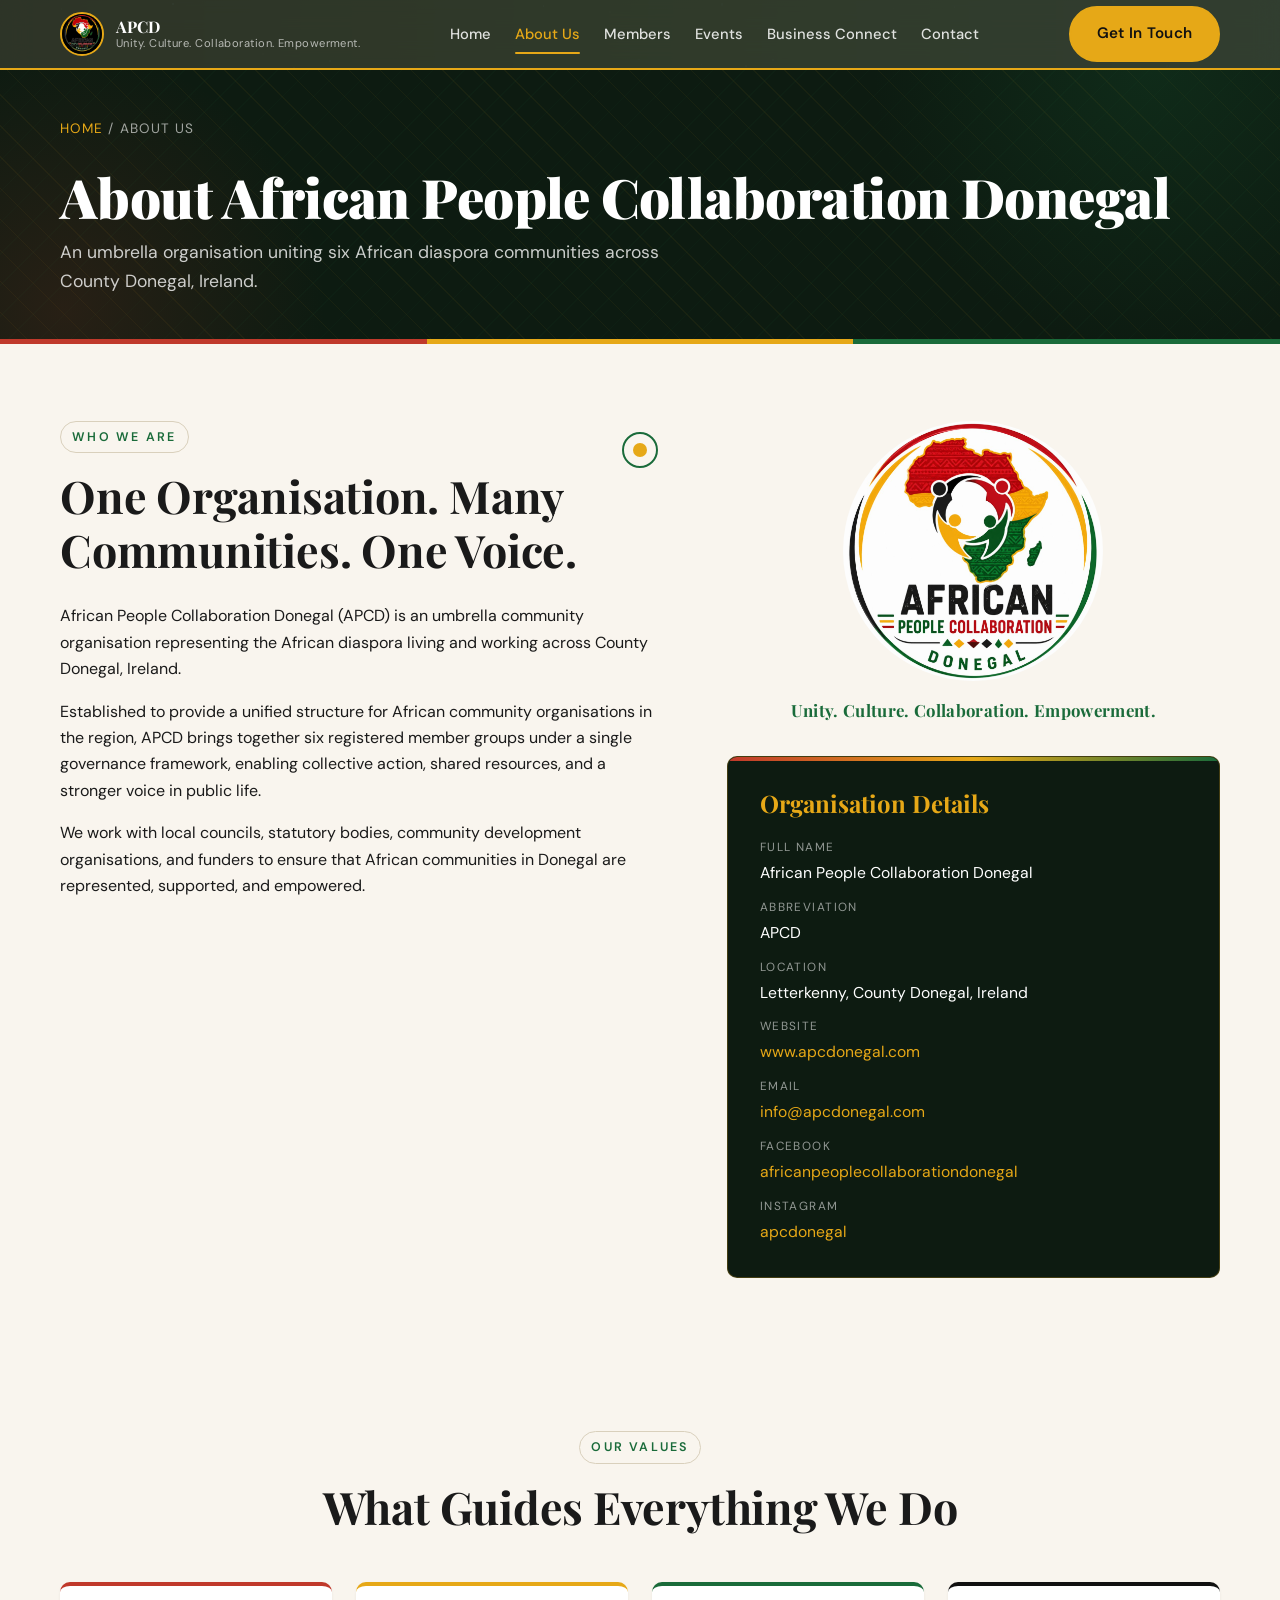
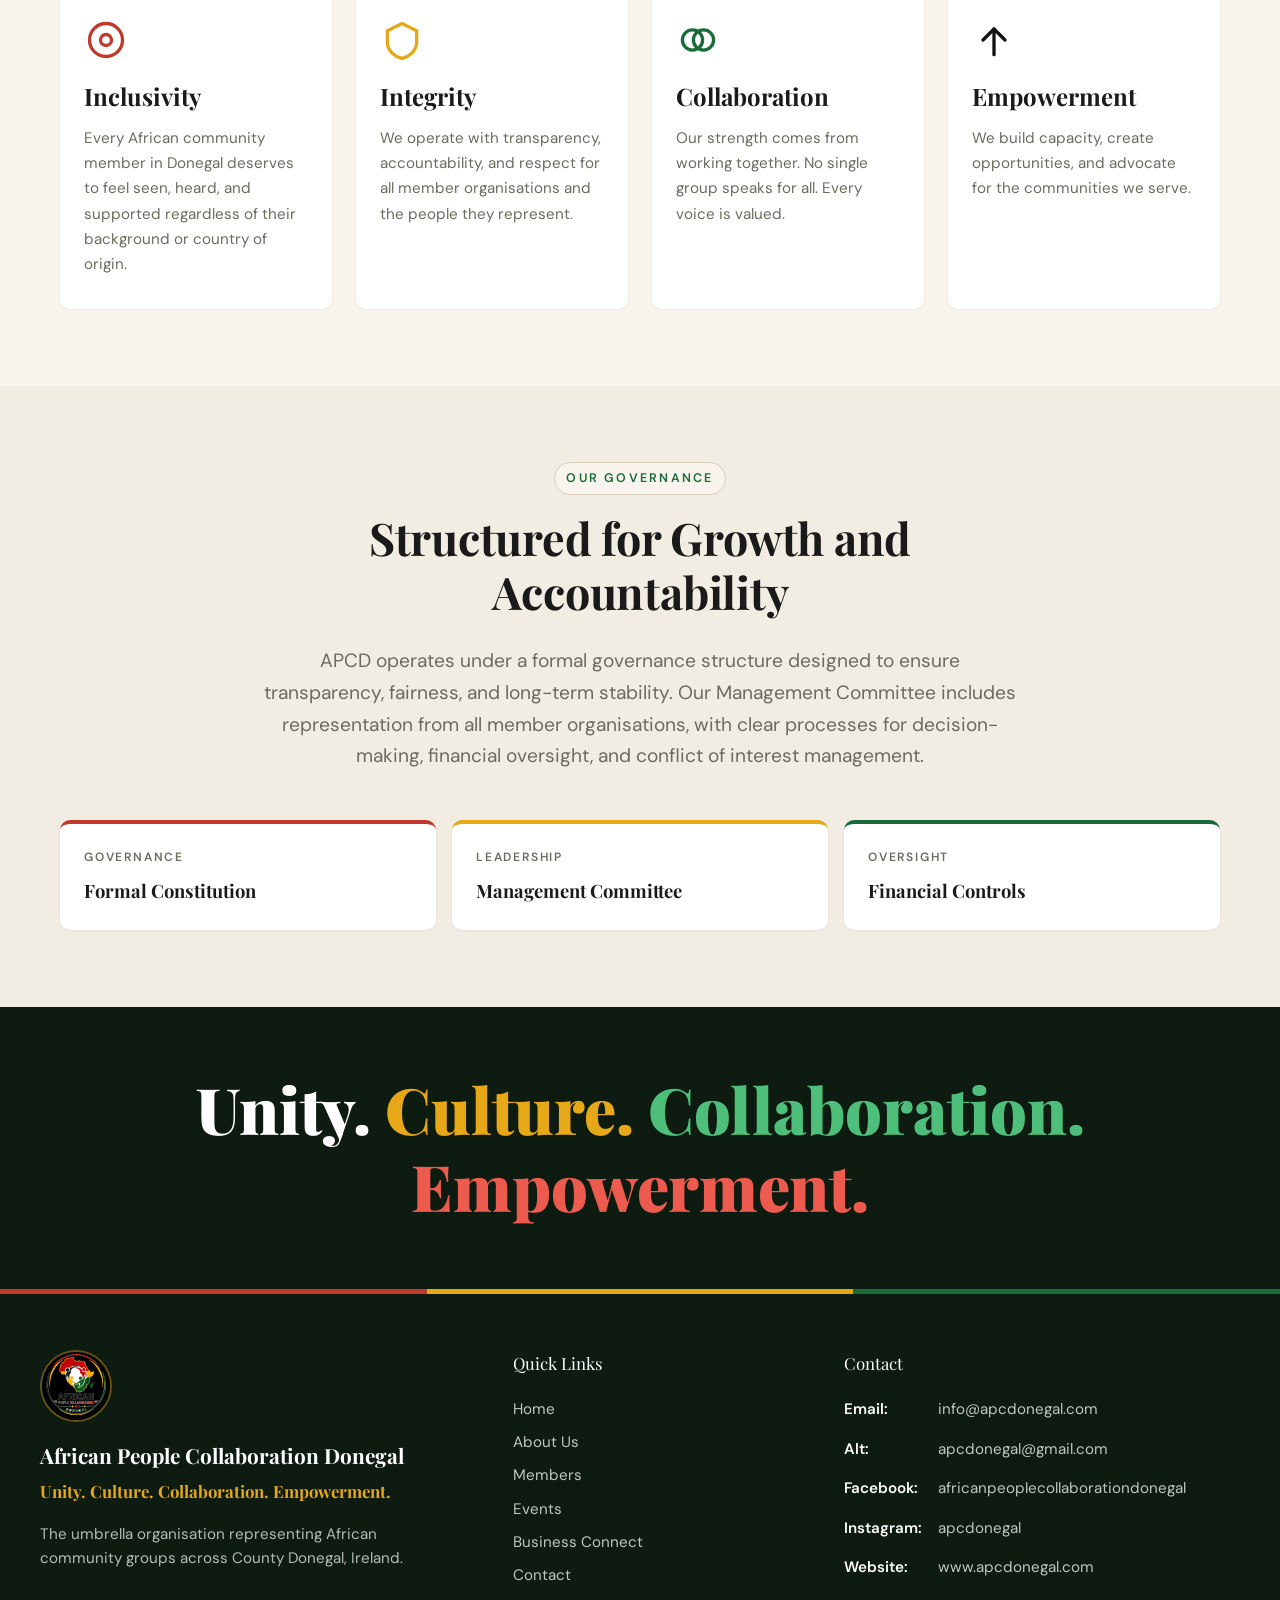
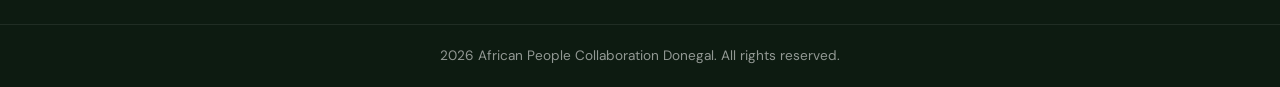
==== about.html @ 884a7226 "Initial build: full APCD website with hero, scrolling countries, sun sky feature" ====
<!DOCTYPE html>
<html lang="en">
<head>
  <meta charset="UTF-8">
  <meta name="viewport" content="width=device-width, initial-scale=1.0">
  <meta name="description" content="About African People Collaboration Donegal (APCD), an umbrella community organisation representing African diaspora groups across County Donegal, Ireland.">
  <meta name="theme-color" content="#0D1B11">

  <title>About Us | APCD, African People Collaboration Donegal</title>

  <link rel="preconnect" href="https://fonts.googleapis.com">
  <link rel="preconnect" href="https://fonts.gstatic.com" crossorigin>
  <link href="https://fonts.googleapis.com/css2?family=Playfair+Display:wght@700;900&family=DM+Sans:wght@300;400;500;600&display=swap" rel="stylesheet">

  <link rel="stylesheet" href="css/styles.css">

  <link rel="icon" type="image/png" href="assets/APCD/logo-light.png">
</head>
<body>

  <!-- Ambient sky strip (sits behind the fixed nav) -->
  <div id="sky-strip" aria-hidden="true" role="presentation">
    <svg id="sun-element" width="28" height="28" viewBox="0 0 28 28"
         xmlns="http://www.w3.org/2000/svg"
         style="position:absolute; transform:translate(-50%,-50%); pointer-events:none; z-index:2; display:none;">
      <circle cx="14" cy="14" r="9"  fill="#FDB813" opacity="0.85"/>
      <circle cx="14" cy="14" r="13" fill="#FDB813" opacity="0.18"/>
    </svg>
  </div>

  <a class="skip-link" href="#main">Skip to main content</a>

  <header>
    <nav class="nav" aria-label="Primary">
      <div class="container nav__inner">
        <a class="nav__brand" href="index.html" aria-label="APCD home">
          <span class="nav__logo" aria-hidden="true">
            <img src="assets/APCD/logo-dark.png" alt="" onerror="this.style.display='none'; this.parentNode.textContent='A';">
          </span>
          <span class="nav__brand-text">
            <span class="nav__brand-name">APCD</span>
            <span class="nav__brand-tag">Unity. Culture. Collaboration. Empowerment.</span>
          </span>
        </a>

        <ul class="nav__links" role="list">
          <li><a href="index.html"     data-nav-link>Home</a></li>
          <li><a href="about.html"     data-nav-link>About Us</a></li>
          <li><a href="members.html"   data-nav-link>Members</a></li>
          <li><a href="events.html"    data-nav-link>Events</a></li>
          <li><a href="business.html"  data-nav-link>Business Connect</a></li>
          <li><a href="contact.html"   data-nav-link>Contact</a></li>
        </ul>

        <a class="btn btn--primary nav__cta" href="contact.html">Get In Touch</a>

        <button class="nav__toggle" type="button" data-nav-toggle aria-label="Open navigation menu" aria-expanded="false" aria-controls="mobile-drawer">
          <span></span><span></span><span></span>
        </button>
      </div>
    </nav>

    <div id="mobile-drawer" class="mobile-drawer" data-mobile-drawer aria-label="Mobile navigation">
      <a href="index.html"    data-nav-link>Home</a>
      <a href="about.html"    data-nav-link>About Us</a>
      <a href="members.html"  data-nav-link>Members</a>
      <a href="events.html"   data-nav-link>Events</a>
      <a href="business.html" data-nav-link>Business Connect</a>
      <a href="contact.html"  data-nav-link>Contact</a>
      <a class="btn btn--primary" href="contact.html">Get In Touch</a>
    </div>
  </header>

  <main id="main">

    <!-- ================= BANNER ================= -->
    <section class="banner">
      <div class="container banner__inner">
        <p class="breadcrumb"><a href="index.html">Home</a> / About Us</p>
        <h1>About African People Collaboration Donegal</h1>
        <p class="banner__sub">An umbrella organisation uniting six African diaspora communities across County Donegal, Ireland.</p>
      </div>
      <div class="pan-stripe" style="position:absolute; left:0; right:0; bottom:0;" aria-hidden="true"></div>
    </section>

    <!-- ================= WHO WE ARE ================= -->
    <section class="section section--off">
      <div class="container two-col">
        <div>
          <span class="section-tag fade-in">Who We Are</span>
          <h2 class="fade-in">One Organisation. Many Communities. One Voice.</h2>
          <p class="fade-in">
            African People Collaboration Donegal (APCD) is an umbrella community
            organisation representing the African diaspora living and working
            across County Donegal, Ireland.
          </p>
          <p class="fade-in">
            Established to provide a unified structure for African community
            organisations in the region, APCD brings together six registered
            member groups under a single governance framework, enabling collective
            action, shared resources, and a stronger voice in public life.
          </p>
          <p class="fade-in">
            We work with local councils, statutory bodies, community development
            organisations, and funders to ensure that African communities in
            Donegal are represented, supported, and empowered.
          </p>
        </div>

        <aside aria-label="APCD organisation details">
          <div class="logo-display fade-in">
            <img src="assets/APCD/logo-light.png" alt="African People Collaboration Donegal logo">
            <div class="logo-display__caption">Unity. Culture. Collaboration. Empowerment.</div>
          </div>

          <div class="info-box fade-in">
            <h3>Organisation Details</h3>
            <dl>
              <div>
                <dt>Full Name</dt>
                <dd>African People Collaboration Donegal</dd>
              </div>
              <div>
                <dt>Abbreviation</dt>
                <dd>APCD</dd>
              </div>
              <div>
                <dt>Location</dt>
                <dd>Letterkenny, County Donegal, Ireland</dd>
              </div>
              <div>
                <dt>Website</dt>
                <dd><a href="https://www.apcdonegal.com">www.apcdonegal.com</a></dd>
              </div>
              <div>
                <dt>Email</dt>
                <dd><a href="mailto:info@apcdonegal.com">info@apcdonegal.com</a></dd>
              </div>
              <div>
                <dt>Facebook</dt>
                <dd><a href="https://facebook.com/africanpeoplecollaborationdonegal" target="_blank" rel="noopener">africanpeoplecollaborationdonegal</a></dd>
              </div>
              <div>
                <dt>Instagram</dt>
                <dd><a href="https://instagram.com/apcdonegal" target="_blank" rel="noopener">apcdonegal</a></dd>
              </div>
            </dl>
          </div>
        </aside>
      </div>
    </section>

    <!-- ================= OUR VALUES ================= -->
    <section class="section section--off">
      <div class="container">
        <div class="section-head">
          <span class="section-tag fade-in">Our Values</span>
          <h2 class="fade-in">What Guides Everything We Do</h2>
        </div>

        <div class="grid grid-4">
          <article class="pillar pillar--red fade-in">
            <span class="pillar__icon" aria-hidden="true">
              <svg viewBox="0 0 24 24" fill="none" stroke="currentColor" stroke-width="1.8" stroke-linecap="round" stroke-linejoin="round">
                <circle cx="12" cy="12" r="9"/>
                <circle cx="12" cy="12" r="3"/>
              </svg>
            </span>
            <h3>Inclusivity</h3>
            <p>Every African community member in Donegal deserves to feel seen, heard, and supported regardless of their background or country of origin.</p>
          </article>

          <article class="pillar pillar--gold fade-in">
            <span class="pillar__icon" aria-hidden="true">
              <svg viewBox="0 0 24 24" fill="none" stroke="currentColor" stroke-width="1.8" stroke-linecap="round" stroke-linejoin="round">
                <path d="M12 3 L20 7 V13 C20 18 16 21 12 22 C8 21 4 18 4 13 V7 Z"/>
              </svg>
            </span>
            <h3>Integrity</h3>
            <p>We operate with transparency, accountability, and respect for all member organisations and the people they represent.</p>
          </article>

          <article class="pillar pillar--green fade-in">
            <span class="pillar__icon" aria-hidden="true">
              <svg viewBox="0 0 24 24" fill="none" stroke="currentColor" stroke-width="1.8" stroke-linecap="round" stroke-linejoin="round">
                <circle cx="9" cy="12" r="5.5"/>
                <circle cx="15" cy="12" r="5.5"/>
              </svg>
            </span>
            <h3>Collaboration</h3>
            <p>Our strength comes from working together. No single group speaks for all. Every voice is valued.</p>
          </article>

          <article class="pillar pillar--black fade-in">
            <span class="pillar__icon" aria-hidden="true">
              <svg viewBox="0 0 24 24" fill="none" stroke="currentColor" stroke-width="1.8" stroke-linecap="round" stroke-linejoin="round">
                <line x1="12" y1="20" x2="12" y2="6"/>
                <polyline points="6,12 12,6 18,12"/>
              </svg>
            </span>
            <h3>Empowerment</h3>
            <p>We build capacity, create opportunities, and advocate for the communities we serve.</p>
          </article>
        </div>
      </div>
    </section>

    <!-- ================= GOVERNANCE ================= -->
    <section class="section section--light">
      <div class="container">
        <div class="section-head">
          <span class="section-tag fade-in">Our Governance</span>
          <h2 class="fade-in">Structured for Growth and Accountability</h2>
          <p class="lead fade-in">
            APCD operates under a formal governance structure designed to ensure
            transparency, fairness, and long-term stability. Our Management
            Committee includes representation from all member organisations, with
            clear processes for decision-making, financial oversight, and conflict
            of interest management.
          </p>
        </div>

        <div class="gov-highlights">
          <div class="gov-highlight fade-in">
            <span class="gov-highlight__label">Governance</span>
            <span class="gov-highlight__title">Formal Constitution</span>
          </div>
          <div class="gov-highlight fade-in">
            <span class="gov-highlight__label">Leadership</span>
            <span class="gov-highlight__title">Management Committee</span>
          </div>
          <div class="gov-highlight fade-in">
            <span class="gov-highlight__label">Oversight</span>
            <span class="gov-highlight__title">Financial Controls</span>
          </div>
        </div>
      </div>
    </section>

    <!-- ================= TAGLINE CLOSER ================= -->
    <section class="section section--dark tagline-closer">
      <div class="container">
        <p class="tagline-closer__text">
          <span class="white">Unity.</span>
          <span class="gold">Culture.</span>
          <span class="green">Collaboration.</span>
          <span class="red">Empowerment.</span>
        </p>
      </div>
    </section>

  </main>

  <footer class="footer">
    <div class="pan-stripe" aria-hidden="true"></div>
    <div class="container footer__inner">
      <div>
        <span class="footer__logo" aria-hidden="true">
          <img src="assets/APCD/logo-dark.png" alt="">
        </span>
        <div class="footer__brand-name">African People Collaboration Donegal</div>
        <div class="footer__tag">Unity. Culture. Collaboration. Empowerment.</div>
        <p class="footer__about">
          The umbrella organisation representing African community groups across
          County Donegal, Ireland.
        </p>
      </div>

      <div>
        <div class="footer__heading">Quick Links</div>
        <ul class="footer__links">
          <li><a href="index.html">Home</a></li>
          <li><a href="about.html">About Us</a></li>
          <li><a href="members.html">Members</a></li>
          <li><a href="events.html">Events</a></li>
          <li><a href="business.html">Business Connect</a></li>
          <li><a href="contact.html">Contact</a></li>
        </ul>
      </div>

      <div>
        <div class="footer__heading">Contact</div>
        <ul class="footer__contact">
          <li><strong>Email:</strong> <a href="mailto:info@apcdonegal.com">info@apcdonegal.com</a></li>
          <li><strong>Alt:</strong> <a href="mailto:apcdonegal@gmail.com">apcdonegal@gmail.com</a></li>
          <li><strong>Facebook:</strong> <a href="https://facebook.com/africanpeoplecollaborationdonegal" target="_blank" rel="noopener">africanpeoplecollaborationdonegal</a></li>
          <li><strong>Instagram:</strong> <a href="https://instagram.com/apcdonegal" target="_blank" rel="noopener">apcdonegal</a></li>
          <li><strong>Website:</strong> <a href="https://www.apcdonegal.com">www.apcdonegal.com</a></li>
        </ul>
      </div>
    </div>

    <div class="footer__bottom">
      <span data-year>2025</span> African People Collaboration Donegal. All rights reserved.
    </div>
  </footer>

  <script src="js/main.js"></script>
  <script src="js/sky.js"></script>
</body>
</html>
---- css/styles.css ----
/* =========================================================
   APCD, African People Collaboration Donegal
   Stylesheet (Version 2)
   ========================================================= */

/* ---------- 1. CSS Custom Properties ---------- */
:root {
  --red:        #C0392B;
  --gold:       #E6A817;
  --green:      #1A6B3A;
  --black:      #111111;
  --off-white:  #F9F5EE;
  --light-bg:   #F2EDE3;
  --dark-bg:    #0D1B11;
  --text:       #1A1A1A;
  --muted:      #6B6B5E;
  --border:     #D9D0BC;

  --font-display: 'Playfair Display', Georgia, 'Times New Roman', serif;
  --font-body:    'DM Sans', system-ui, -apple-system, 'Segoe UI', Roboto, sans-serif;

  --nav-height: 70px;

  --max-width: 1200px;
  --radius-sm: 4px;
  --radius-md: 10px;
  --radius-lg: 14px;

  --shadow-sm: 0 1px 3px rgba(17, 17, 17, 0.06);
  --shadow-md: 0 4px 14px rgba(17, 17, 17, 0.08);

  --transition: 0.2s ease;
}

/* ---------- 2. Reset and base ---------- */
*,
*::before,
*::after {
  box-sizing: border-box;
}

html {
  scroll-behavior: smooth;
  -webkit-text-size-adjust: 100%;
}

body {
  margin: 0;
  font-family: var(--font-body);
  font-weight: 400;
  font-size: 16px;
  line-height: 1.65;
  color: var(--text);
  background-color: var(--off-white);
  overflow-x: hidden;
}

img,
svg {
  max-width: 100%;
  height: auto;
  display: block;
}

a {
  color: inherit;
  text-decoration: none;
  transition: color var(--transition);
}

button {
  font-family: inherit;
  cursor: pointer;
  border: none;
  background: none;
  color: inherit;
}

ul, ol {
  padding: 0;
  margin: 0;
  list-style: none;
}

input,
textarea,
select,
button {
  font-family: inherit;
  font-size: 1rem;
}

/* ---------- 3. Typography ---------- */
h1, h2, h3, h4, h5, h6 {
  font-family: var(--font-display);
  font-weight: 700;
  color: var(--text);
  line-height: 1.2;
  margin: 0 0 0.6em;
}

h1 {
  font-size: clamp(2.2rem, 5vw + 1rem, 4.4rem);
  font-weight: 900;
  letter-spacing: -0.01em;
}

h2 {
  font-size: clamp(1.8rem, 3vw + 1rem, 2.8rem);
  letter-spacing: -0.005em;
}

h3 {
  font-size: clamp(1.2rem, 1vw + 1rem, 1.5rem);
}

h4 {
  font-size: 1.1rem;
}

p {
  margin: 0 0 1em;
}

.lead {
  font-size: clamp(1.05rem, 0.5vw + 1rem, 1.2rem);
  color: var(--muted);
  line-height: 1.65;
}

.section-tag {
  display: inline-block;
  font-family: var(--font-body);
  font-size: 0.78rem;
  font-weight: 600;
  letter-spacing: 0.18em;
  text-transform: uppercase;
  color: var(--green);
  padding: 0.4em 0.9em;
  border: 1px solid var(--border);
  border-radius: 999px;
  background-color: var(--off-white);
  margin-bottom: 1rem;
}

.section-tag.on-dark {
  color: var(--gold);
  border-color: rgba(230, 168, 23, 0.35);
  background-color: rgba(230, 168, 23, 0.08);
}

/* ---------- 4. Layout Utilities ---------- */
.container {
  width: 100%;
  max-width: var(--max-width);
  margin: 0 auto;
  padding: 0 1.25rem;
}

.section {
  padding: clamp(3rem, 6vw, 6rem) 0;
}

.section--light  { background-color: var(--light-bg); }
.section--off    { background-color: var(--off-white); }
.section--dark   { background-color: var(--dark-bg); color: #fff; }
.section--gold   { background-color: var(--gold); color: var(--black); }
.section--green  { background-color: var(--green); color: #fff; }

.section--dark h1,
.section--dark h2,
.section--dark h3,
.section--dark h4,
.section--dark p { color: #fff; }

.section--gold h1,
.section--gold h2,
.section--gold h3,
.section--gold h4,
.section--gold p { color: var(--black); }

.section-head {
  text-align: center;
  max-width: 760px;
  margin: 0 auto 3rem;
}

.text-center { text-align: center; }

.grid {
  display: grid;
  gap: 1.5rem;
}

.grid-2 { grid-template-columns: 1fr; }
.grid-3 { grid-template-columns: 1fr; }
.grid-4 { grid-template-columns: 1fr; }

@media (min-width: 640px) {
  .grid-2 { grid-template-columns: repeat(2, 1fr); }
  .grid-3 { grid-template-columns: repeat(2, 1fr); }
  .grid-4 { grid-template-columns: repeat(2, 1fr); }
}
@media (min-width: 1024px) {
  .grid-3 { grid-template-columns: repeat(3, 1fr); }
  .grid-4 { grid-template-columns: repeat(4, 1fr); }
}

.two-col {
  display: grid;
  gap: 2.5rem;
  grid-template-columns: 1fr;
  align-items: start;
}
@media (min-width: 900px) {
  .two-col { grid-template-columns: 1.1fr 0.9fr; gap: 4rem; }
}

.pan-stripe {
  height: 5px;
  width: 100%;
  background: linear-gradient(
    to right,
    var(--red) 0% 33.33%,
    var(--gold) 33.33% 66.66%,
    var(--green) 66.66% 100%
  );
}

/* ---------- 5. Buttons ---------- */
.btn {
  display: inline-flex;
  align-items: center;
  justify-content: center;
  gap: 0.5rem;
  font-family: var(--font-body);
  font-weight: 600;
  font-size: 0.95rem;
  letter-spacing: 0.02em;
  padding: 0.85rem 1.6rem;
  border-radius: 999px;
  cursor: pointer;
  border: 2px solid transparent;
  transition: background-color var(--transition), color var(--transition),
              border-color var(--transition), transform var(--transition);
  text-align: center;
  white-space: nowrap;
}

.btn:hover,
.btn:focus-visible {
  transform: translateY(-1px);
}

.btn:focus-visible {
  outline: 2px solid var(--gold);
  outline-offset: 3px;
}

.btn--primary {
  background-color: var(--gold);
  color: var(--black);
  border-color: var(--gold);
}
.btn--primary:hover {
  background-color: #d39612;
  border-color: #d39612;
}

.btn--outline {
  background-color: transparent;
  color: #fff;
  border-color: rgba(255, 255, 255, 0.6);
}
.btn--outline:hover {
  background-color: #fff;
  color: var(--dark-bg);
  border-color: #fff;
}

.btn--dark {
  background-color: var(--dark-bg);
  color: #fff;
  border-color: var(--dark-bg);
}
.btn--dark:hover {
  background-color: #000;
  border-color: #000;
}

/* ---------- 6. Navigation ---------- */
.nav {
  position: fixed;
  top: 0;
  left: 0;
  right: 0;
  height: var(--nav-height);
  background-color: rgba(13, 27, 17, 0.82);
  backdrop-filter: blur(12px);
  -webkit-backdrop-filter: blur(12px);
  border-bottom: 2px solid var(--gold);
  z-index: 1000;
}

.nav__inner {
  height: 100%;
  display: flex;
  align-items: center;
  justify-content: space-between;
  gap: 1rem;
}

.nav__brand {
  display: flex;
  align-items: center;
  gap: 0.75rem;
  color: #fff;
}

.nav__logo {
  width: 44px;
  height: 44px;
  border-radius: 50%;
  background-color: var(--dark-bg);
  border: 2px solid var(--gold);
  overflow: hidden;
  flex-shrink: 0;
  display: flex;
  align-items: center;
  justify-content: center;
  font-family: var(--font-display);
  font-weight: 900;
  color: var(--gold);
  font-size: 1rem;
}

.nav__logo img {
  width: 100%;
  height: 100%;
  object-fit: cover;
  border-radius: 50%;
  display: block;
}

.nav__brand-text {
  display: flex;
  flex-direction: column;
  line-height: 1.15;
}

.nav__brand-name {
  font-family: var(--font-display);
  font-weight: 700;
  font-size: 1rem;
  color: #fff;
  letter-spacing: 0.01em;
}

.nav__brand-tag {
  font-size: 0.7rem;
  color: rgba(255, 255, 255, 0.65);
  letter-spacing: 0.04em;
}

.nav__links {
  display: none;
  align-items: center;
  gap: 1.5rem;
}

.nav__links a {
  color: rgba(255, 255, 255, 0.85);
  font-weight: 500;
  font-size: 0.92rem;
  position: relative;
  padding: 0.25rem 0;
}

.nav__links a:hover {
  color: var(--gold);
}

.nav__links a.active {
  color: var(--gold);
}
.nav__links a.active::after {
  content: '';
  position: absolute;
  left: 0;
  right: 0;
  bottom: -6px;
  height: 2px;
  background-color: var(--gold);
  border-radius: 2px;
}

.nav__cta { display: none; }

.nav__toggle {
  display: inline-flex;
  flex-direction: column;
  justify-content: center;
  align-items: center;
  gap: 5px;
  width: 44px;
  height: 44px;
  border-radius: 8px;
  background-color: rgba(255, 255, 255, 0.06);
  border: 1px solid rgba(230, 168, 23, 0.3);
  cursor: pointer;
}

.nav__toggle span {
  display: block;
  width: 22px;
  height: 2px;
  background-color: var(--gold);
  border-radius: 2px;
  transition: transform var(--transition), opacity var(--transition);
}

.nav__toggle.is-open span:nth-child(1) {
  transform: translateY(7px) rotate(45deg);
}
.nav__toggle.is-open span:nth-child(2) {
  opacity: 0;
}
.nav__toggle.is-open span:nth-child(3) {
  transform: translateY(-7px) rotate(-45deg);
}

@media (min-width: 900px) {
  .nav__links { display: flex; }
  .nav__cta   { display: inline-flex; }
  .nav__toggle { display: none; }
}

@media (max-width: 899px) {
  .nav__brand-tag { display: none; }
}

/* Mobile drawer */
.mobile-drawer {
  position: fixed;
  inset: 0;
  background-color: var(--dark-bg);
  z-index: 998;
  padding: calc(var(--nav-height) + 2rem) 1.5rem 2rem;
  transform: translateY(-100%);
  transition: transform 0.3s ease;
  display: flex;
  flex-direction: column;
  gap: 1.25rem;
  overflow-y: auto;
}

.mobile-drawer.is-open {
  transform: translateY(0);
}

.mobile-drawer a {
  color: #fff;
  font-family: var(--font-display);
  font-size: 1.5rem;
  font-weight: 700;
  padding: 0.5rem 0;
  border-bottom: 1px solid rgba(255, 255, 255, 0.08);
}

.mobile-drawer a.active {
  color: var(--gold);
}

.mobile-drawer .btn {
  margin-top: 1rem;
  align-self: flex-start;
}

/* ---------- 7. Footer ---------- */
.footer {
  background-color: var(--dark-bg);
  color: rgba(255, 255, 255, 0.78);
}

.footer__inner {
  display: grid;
  gap: 2.5rem;
  padding: 3.5rem 0 2rem;
  grid-template-columns: 1fr;
}

@media (min-width: 800px) {
  .footer__inner {
    grid-template-columns: 1.5fr 1fr 1.4fr;
    gap: 3rem;
  }
}

.footer__logo {
  width: 72px;
  height: 72px;
  border-radius: 50%;
  overflow: hidden;
  margin-bottom: 1rem;
  border: 2px solid rgba(230, 168, 23, 0.4);
  background-color: var(--dark-bg);
  display: block;
}

.footer__logo img {
  width: 100%;
  height: 100%;
  object-fit: cover;
}

.footer__brand-name {
  font-family: var(--font-display);
  font-weight: 700;
  font-size: 1.3rem;
  color: #fff;
  margin-bottom: 0.4rem;
}

.footer__tag {
  font-family: var(--font-display);
  color: var(--gold);
  font-weight: 700;
  margin-bottom: 1rem;
  font-size: 1.05rem;
}

.footer__about {
  font-size: 0.95rem;
  line-height: 1.6;
  color: rgba(255, 255, 255, 0.7);
  max-width: 380px;
}

.footer__heading {
  font-family: var(--font-display);
  color: #fff;
  font-size: 1.05rem;
  margin-bottom: 1rem;
}

.footer__links a,
.footer__contact a {
  color: rgba(255, 255, 255, 0.75);
  display: inline-block;
  padding: 0.25rem 0;
  font-size: 0.95rem;
}

.footer__links a:hover,
.footer__contact a:hover {
  color: var(--gold);
}

.footer__contact li {
  margin-bottom: 0.4rem;
  font-size: 0.95rem;
  word-break: break-word;
}

.footer__contact li strong {
  color: #fff;
  font-weight: 600;
  display: inline-block;
  min-width: 90px;
}

.footer__bottom {
  border-top: 1px solid rgba(255, 255, 255, 0.08);
  padding: 1.25rem 0;
  text-align: center;
  font-size: 0.85rem;
  color: rgba(255, 255, 255, 0.55);
}

/* ---------- 8. Custom Cursor ---------- */
.cursor-dot,
.cursor-ring {
  position: fixed;
  top: 0;
  left: 0;
  pointer-events: none;
  z-index: 9999;
  transform: translate(-50%, -50%);
  will-change: transform;
}

.cursor-dot {
  width: 14px;
  height: 14px;
  border-radius: 50%;
  background-color: var(--gold);
  transition: width 0.18s ease, height 0.18s ease, background-color 0.18s ease;
}

.cursor-ring {
  width: 36px;
  height: 36px;
  border-radius: 50%;
  border: 2px solid var(--green);
  transition: width 0.22s ease, height 0.22s ease, border-color 0.22s ease;
}

body.cursor-hover .cursor-dot {
  width: 22px;
  height: 22px;
  background-color: var(--red);
}

body.cursor-hover .cursor-ring {
  width: 50px;
  height: 50px;
  border-color: var(--gold);
}

@media (pointer: coarse) {
  .cursor-dot,
  .cursor-ring { display: none; }
}

/* ---------- 9. Hero and page banner ---------- */
.hero {
  position: relative;
  background-color: var(--dark-bg);
  color: #fff;
  min-height: 100vh;
  display: flex;
  align-items: center;
  overflow: hidden;
  padding: calc(var(--nav-height) + 3rem) 0 5rem;
}

.hero__texture {
  position: absolute;
  inset: 0;
  background-image:
    repeating-linear-gradient(
      45deg,
      rgba(230, 168, 23, 0.04) 0 1px,
      transparent 1px 22px
    ),
    repeating-linear-gradient(
      -45deg,
      rgba(26, 107, 58, 0.04) 0 1px,
      transparent 1px 22px
    );
  pointer-events: none;
  z-index: 2;
}

.hero__glow {
  position: absolute;
  inset: 0;
  pointer-events: none;
  z-index: 2;
  background:
    radial-gradient(circle 300px at 85% 15%, rgba(26, 107, 58, 0.20), transparent 70%),
    radial-gradient(circle 250px at 10% 90%, rgba(192, 57, 43, 0.15), transparent 75%);
}

.hero__inner {
  position: relative;
  z-index: 3;
  max-width: 880px;
}

.hero__badge {
  display: inline-block;
  padding: 0.45rem 1rem;
  border: 1px solid rgba(230, 168, 23, 0.35);
  border-radius: 999px;
  font-size: 0.78rem;
  letter-spacing: 0.15em;
  text-transform: uppercase;
  color: var(--gold);
  background-color: rgba(230, 168, 23, 0.08);
  margin-bottom: 1.5rem;
  font-weight: 600;
}

.hero h1 {
  color: #fff;
  margin-bottom: 1.5rem;
}

.hero h1 .gold { color: var(--gold); }
.hero h1 .green { color: #4dbf7a; }

.hero__sub {
  font-size: clamp(1.05rem, 0.5vw + 1rem, 1.2rem);
  color: rgba(255, 255, 255, 0.78);
  max-width: 660px;
  margin-bottom: 2.25rem;
  line-height: 1.65;
}

.hero__ctas {
  display: flex;
  flex-wrap: wrap;
  gap: 1rem;
}

.hero__stripe {
  position: absolute;
  left: 0;
  right: 0;
  bottom: 0;
  z-index: 3;
}

/* Page banner (inner pages) */
.banner {
  position: relative;
  background-color: var(--dark-bg);
  color: #fff;
  padding: calc(var(--nav-height) + 3rem) 0 3rem;
  min-height: 300px;
  display: flex;
  align-items: center;
  overflow: hidden;
}

.banner::before {
  content: '';
  position: absolute;
  inset: 0;
  background-image:
    repeating-linear-gradient(
      45deg,
      rgba(230, 168, 23, 0.05) 0 1px,
      transparent 1px 22px
    ),
    repeating-linear-gradient(
      -45deg,
      rgba(26, 107, 58, 0.05) 0 1px,
      transparent 1px 22px
    );
  pointer-events: none;
}

.banner::after {
  content: '';
  position: absolute;
  inset: 0;
  background:
    radial-gradient(circle 400px at 90% 20%, rgba(26, 107, 58, 0.20), transparent 70%),
    radial-gradient(circle 350px at 5% 90%, rgba(192, 57, 43, 0.15), transparent 75%);
  pointer-events: none;
}

@media (max-width: 768px) {
  .banner { min-height: 200px; padding: calc(var(--nav-height) + 2rem) 0 2.5rem; }
}

.banner__inner {
  position: relative;
  z-index: 2;
}

.banner h1 {
  color: #fff;
  margin-bottom: 0.5rem;
  font-size: clamp(2rem, 3.5vw + 1rem, 3.4rem);
}

.banner__sub {
  font-size: 1.1rem;
  color: rgba(255, 255, 255, 0.78);
  margin: 0;
  max-width: 640px;
}

.breadcrumb {
  font-size: 0.85rem;
  color: rgba(255, 255, 255, 0.6);
  letter-spacing: 0.08em;
  text-transform: uppercase;
  margin-bottom: 1.5rem;
}

.breadcrumb a {
  color: var(--gold);
}
.breadcrumb a:hover {
  color: #fff;
}

/* ---------- 10. Drifting Country Names ---------- */
/*
   Each country name is an absolutely-positioned span. JavaScript assigns
   a starting position, a slow base velocity, and a small angular drift so
   the paths curve gently rather than running as straight rows.
*/
#country-scroll-container {
  position: absolute;
  inset: 0;
  z-index: 1;
  overflow: hidden;
  pointer-events: none;
  user-select: none;
}

.country-name {
  position: absolute;
  top: 0;
  left: 0;
  font-family: 'DM Sans', sans-serif;
  font-size: 0.78rem;
  font-weight: 400;
  letter-spacing: 0.12em;
  text-transform: uppercase;
  color: rgba(230, 168, 23, 0.18);
  white-space: nowrap;
  line-height: 1;
  will-change: transform;
  transform: translate3d(-9999px, -9999px, 0);
}

@media (max-width: 768px) {
  .country-name {
    font-size: 0.68rem;
    letter-spacing: 0.08em;
    color: rgba(230, 168, 23, 0.14);
  }
}

/* ---------- 11. Sections and cards ---------- */

/* Stats bar */
.stats {
  background-color: var(--green);
  color: #fff;
  padding: 2.5rem 0;
}

.stats__grid {
  display: grid;
  grid-template-columns: repeat(2, 1fr);
  gap: 1.5rem;
  text-align: center;
}
@media (min-width: 768px) {
  .stats__grid { grid-template-columns: repeat(4, 1fr); }
}

.stat__num {
  font-family: var(--font-display);
  font-weight: 900;
  font-size: clamp(2.2rem, 2.5vw + 1rem, 3rem);
  color: var(--gold);
  line-height: 1;
  margin-bottom: 0.4rem;
}

.stat__label {
  font-size: 0.85rem;
  color: rgba(255, 255, 255, 0.9);
  line-height: 1.4;
  text-transform: uppercase;
  letter-spacing: 0.08em;
}

/* Pillar cards (home + about) */
.pillar {
  background-color: #fff;
  border-radius: var(--radius-md);
  padding: 2rem 1.5rem;
  box-shadow: var(--shadow-sm);
  border-top: 4px solid var(--border);
  height: 100%;
  display: flex;
  flex-direction: column;
  gap: 0.5rem;
  transition: transform var(--transition);
}
.pillar:hover {
  transform: translateY(-2px);
}

.pillar--red    { border-top-color: var(--red); }
.pillar--gold   { border-top-color: var(--gold); }
.pillar--green  { border-top-color: var(--green); }
.pillar--black  { border-top-color: var(--black); }

.pillar__icon {
  width: 44px;
  height: 44px;
  margin-bottom: 0.75rem;
  display: inline-flex;
  align-items: center;
  justify-content: center;
}

.pillar__icon svg {
  width: 100%;
  height: 100%;
}

.pillar--red    .pillar__icon { color: var(--red); }
.pillar--gold   .pillar__icon { color: var(--gold); }
.pillar--green  .pillar__icon { color: var(--green); }
.pillar--black  .pillar__icon { color: var(--black); }

.pillar h3 {
  margin: 0 0 0.5rem;
}

.pillar p {
  color: var(--muted);
  font-size: 0.95rem;
  margin: 0;
}

/* Mission strip */
.mission__quote {
  background-color: rgba(255, 255, 255, 0.04);
  border-left: 4px solid var(--gold);
  border-radius: var(--radius-md);
  padding: 2.5rem 2rem;
  position: relative;
}

.mission__quote::before {
  content: '\201C';
  position: absolute;
  top: -10px;
  left: 16px;
  font-family: var(--font-display);
  font-size: 7rem;
  line-height: 1;
  color: rgba(230, 168, 23, 0.25);
  font-weight: 900;
}

.mission__quote-text {
  font-family: var(--font-display);
  font-size: clamp(1.4rem, 1.4vw + 1rem, 2.1rem);
  color: #fff;
  font-weight: 700;
  margin: 0;
  line-height: 1.3;
}

.mission__quote-text .gold  { color: var(--gold); }
.mission__quote-text .green { color: #4dbf7a; }
.mission__quote-text .red   { color: #ec5b4d; }

/* Event teaser card (home) */
.event-teaser {
  background-color: #fff;
  border-radius: var(--radius-md);
  padding: 2rem;
  box-shadow: var(--shadow-sm);
  border-left: 4px solid var(--gold);
  max-width: 760px;
  margin: 0 auto;
}

.event-teaser h3 {
  margin-top: 0.25rem;
  margin-bottom: 0.75rem;
}

.event-teaser__meta {
  font-size: 0.78rem;
  text-transform: uppercase;
  letter-spacing: 0.15em;
  color: var(--red);
  font-weight: 600;
  margin-bottom: 0.5rem;
}

.event-teaser__groups {
  margin: 1rem 0;
  display: flex;
  flex-wrap: wrap;
  gap: 0.5rem;
}

.event-teaser__groups li {
  background-color: var(--light-bg);
  border: 1px solid var(--border);
  padding: 0.3rem 0.8rem;
  border-radius: 999px;
  font-size: 0.82rem;
}

.event-teaser__cta {
  display: inline-flex;
  align-items: center;
  color: var(--gold);
  font-weight: 600;
  margin-top: 0.5rem;
  border-bottom: 2px solid var(--gold);
  padding-bottom: 2px;
}
.event-teaser__cta:hover {
  color: var(--green);
  border-bottom-color: var(--green);
}

/* Members page cards */
.member-card {
  background-color: #fff;
  border-radius: var(--radius-md);
  padding: 1.75rem 1.5rem;
  box-shadow: var(--shadow-sm);
  border-left: 4px solid var(--gold);
  height: 100%;
  display: flex;
  flex-direction: column;
  transition: transform var(--transition);
}
.member-card:hover {
  transform: translateY(-2px);
}

.member-card h3 {
  margin: 0 0 0.5rem;
  font-size: 1.25rem;
}

.member-card p {
  color: var(--muted);
  font-size: 0.95rem;
  margin: 0 0 1.25rem;
  flex-grow: 1;
}

.member-card__badge {
  display: inline-flex;
  align-self: flex-start;
  font-size: 0.7rem;
  text-transform: uppercase;
  letter-spacing: 0.12em;
  color: var(--green);
  font-weight: 600;
  padding: 0.3rem 0.7rem;
  border: 1px solid var(--border);
  border-radius: 999px;
  background-color: var(--off-white);
}

.member-card--red    { border-left-color: var(--red); }
.member-card--gold   { border-left-color: var(--gold); }
.member-card--green  { border-left-color: var(--green); }

/* About info box */
.info-box {
  background-color: var(--dark-bg);
  color: #fff;
  border-radius: var(--radius-md);
  padding: 2rem;
  border: 1px solid rgba(230, 168, 23, 0.25);
  position: relative;
  overflow: hidden;
}

.info-box::before {
  content: '';
  position: absolute;
  top: 0;
  left: 0;
  right: 0;
  height: 4px;
  background: linear-gradient(to right, var(--red), var(--gold), var(--green));
}

.info-box h3 {
  color: var(--gold);
  margin-bottom: 1.25rem;
}

.info-box dl {
  margin: 0;
  display: grid;
  gap: 0.75rem;
}

.info-box dt {
  font-size: 0.74rem;
  letter-spacing: 0.12em;
  text-transform: uppercase;
  color: rgba(255, 255, 255, 0.55);
  margin-bottom: 0.15rem;
}

.info-box dd {
  margin: 0;
  font-size: 0.98rem;
  color: #fff;
  word-break: break-word;
}

.info-box a {
  color: var(--gold);
}

/* Logo display block (light surface) */
.logo-display {
  text-align: center;
  padding: 0 0 2rem;
}

.logo-display img {
  width: clamp(180px, 28vw, 260px);
  height: auto;
  margin: 0 auto;
  border-radius: 50%;
  background-color: #fff;
}

.logo-display__caption {
  margin-top: 1rem;
  font-family: var(--font-display);
  font-weight: 700;
  color: var(--green);
  font-size: 1.05rem;
  letter-spacing: 0.02em;
}

/* Governance highlights */
.gov-highlights {
  display: grid;
  grid-template-columns: 1fr;
  gap: 1rem;
  margin-top: 2rem;
}
@media (min-width: 768px) {
  .gov-highlights { grid-template-columns: repeat(3, 1fr); }
}

.gov-highlight {
  background-color: #fff;
  padding: 1.5rem;
  border-radius: var(--radius-md);
  border-top: 4px solid var(--gold);
  box-shadow: var(--shadow-sm);
}

.gov-highlight:nth-child(1) { border-top-color: var(--red); }
.gov-highlight:nth-child(2) { border-top-color: var(--gold); }
.gov-highlight:nth-child(3) { border-top-color: var(--green); }

.gov-highlight__label {
  display: block;
  font-size: 0.75rem;
  letter-spacing: 0.15em;
  text-transform: uppercase;
  color: var(--muted);
  font-weight: 600;
  margin-bottom: 0.5rem;
}

.gov-highlight__title {
  font-family: var(--font-display);
  font-weight: 700;
  color: var(--text);
  font-size: 1.15rem;
}

/* Tagline closer */
.tagline-closer {
  text-align: center;
  padding: clamp(3rem, 5vw, 5rem) 0;
}

.tagline-closer__text {
  font-family: var(--font-display);
  font-weight: 900;
  font-size: clamp(2rem, 4vw + 1rem, 4rem);
  line-height: 1.2;
  margin: 0;
}

.tagline-closer__text .white { color: #fff; }
.tagline-closer__text .gold  { color: var(--gold); }
.tagline-closer__text .green { color: #4dbf7a; }
.tagline-closer__text .red   { color: #ec5b4d; }

/* Join CTA dark banner */
.join-banner {
  background-color: var(--dark-bg);
  color: #fff;
  border-radius: var(--radius-lg);
  padding: clamp(2rem, 4vw, 3.5rem);
  text-align: center;
  position: relative;
  overflow: hidden;
  border: 1px solid rgba(230, 168, 23, 0.25);
}

.join-banner::before {
  content: '';
  position: absolute;
  top: 0;
  left: 0;
  right: 0;
  height: 4px;
  background: linear-gradient(to right, var(--red), var(--gold), var(--green));
}

.join-banner h2 { color: #fff; }
.join-banner p {
  color: rgba(255, 255, 255, 0.8);
  max-width: 600px;
  margin: 0 auto 1.75rem;
}

/* Featured event card (events page) */
.featured-event {
  background-color: var(--dark-bg);
  color: #fff;
  border-radius: var(--radius-lg);
  padding: clamp(1.5rem, 3vw, 3rem);
  position: relative;
  overflow: hidden;
  border: 1px solid rgba(230, 168, 23, 0.3);
}

.featured-event::before {
  content: '';
  position: absolute;
  top: 0; left: 0; right: 0;
  height: 5px;
  background: linear-gradient(to right, var(--red), var(--gold), var(--green));
}

.featured-event::after {
  content: '';
  position: absolute;
  inset: 0;
  background:
    radial-gradient(circle 400px at 85% 15%, rgba(26, 107, 58, 0.18), transparent 70%),
    radial-gradient(circle 400px at 15% 100%, rgba(192, 57, 43, 0.14), transparent 75%);
  pointer-events: none;
  z-index: 0;
}

.featured-event > * { position: relative; z-index: 1; }

.featured-event__label {
  display: inline-block;
  font-size: 0.78rem;
  font-weight: 700;
  letter-spacing: 0.15em;
  text-transform: uppercase;
  color: var(--gold);
  margin-bottom: 1rem;
  padding-bottom: 4px;
  border-bottom: 2px solid var(--gold);
}

.featured-event h2 {
  color: #fff;
  margin-bottom: 0.5rem;
  font-size: clamp(2rem, 3vw + 1rem, 3rem);
}

.featured-event__presenter {
  color: rgba(255, 255, 255, 0.7);
  font-size: 0.95rem;
  margin-bottom: 0.5rem;
}

.featured-event__tagline {
  font-family: var(--font-display);
  color: var(--gold);
  font-size: 1.2rem;
  font-weight: 700;
  margin-bottom: 1.75rem;
}

.featured-event__section-title {
  font-family: var(--font-body);
  font-size: 0.78rem;
  text-transform: uppercase;
  letter-spacing: 0.15em;
  color: var(--gold);
  font-weight: 600;
  margin-bottom: 0.75rem;
}

.featured-event__groups {
  display: grid;
  grid-template-columns: 1fr;
  gap: 0.5rem;
  margin-bottom: 1.75rem;
}
@media (min-width: 600px) {
  .featured-event__groups { grid-template-columns: repeat(2, 1fr); }
}

.featured-event__groups li {
  background-color: rgba(255, 255, 255, 0.04);
  border-left: 3px solid var(--gold);
  padding: 0.6rem 0.9rem;
  border-radius: var(--radius-sm);
  font-size: 0.95rem;
}

.featured-event__contact {
  display: grid;
  grid-template-columns: 1fr;
  gap: 0.5rem;
}
@media (min-width: 600px) {
  .featured-event__contact { grid-template-columns: repeat(2, 1fr); }
}

.featured-event__contact li {
  background-color: rgba(255, 255, 255, 0.04);
  padding: 0.6rem 0.9rem;
  border-radius: var(--radius-sm);
  font-size: 0.9rem;
  display: flex;
  align-items: center;
  gap: 0.6rem;
  color: rgba(255, 255, 255, 0.9);
  word-break: break-word;
}

.featured-event__contact a { color: var(--gold); }

.featured-event__contact .icon {
  width: 16px;
  height: 16px;
  flex-shrink: 0;
  color: var(--gold);
}

.featured-event__contact .label {
  display: inline-block;
  font-weight: 600;
  color: rgba(255, 255, 255, 0.7);
  margin-right: 0.25rem;
}

/* Benefit boxes (business connect) */
.benefit {
  background-color: #fff;
  border-radius: var(--radius-md);
  padding: 1.5rem;
  border-top: 4px solid var(--gold);
  box-shadow: var(--shadow-sm);
}

.benefit:nth-child(1) { border-top-color: var(--red); }
.benefit:nth-child(2) { border-top-color: var(--gold); }
.benefit:nth-child(3) { border-top-color: var(--green); }

.benefit h4 {
  margin: 0 0 0.4rem;
  font-size: 1.1rem;
}

.benefit p {
  margin: 0;
  color: var(--muted);
  font-size: 0.92rem;
}

.benefits-stack {
  display: grid;
  gap: 1rem;
}

/* Sector cards (business connect) */
.sector {
  background-color: #fff;
  border-radius: var(--radius-md);
  padding: 1.5rem;
  border-top: 4px solid var(--gold);
  box-shadow: var(--shadow-sm);
  transition: transform var(--transition);
}
.sector:hover {
  transform: translateY(-2px);
}

.sector:nth-child(3n+1) { border-top-color: var(--red); }
.sector:nth-child(3n+2) { border-top-color: var(--gold); }
.sector:nth-child(3n)   { border-top-color: var(--green); }

.sector__title {
  font-family: var(--font-display);
  font-weight: 700;
  color: var(--text);
  font-size: 1.05rem;
  margin: 0;
  line-height: 1.3;
}

.sectors-grid {
  display: grid;
  grid-template-columns: repeat(2, 1fr);
  gap: 1rem;
}
@media (min-width: 900px) {
  .sectors-grid { grid-template-columns: repeat(3, 1fr); }
}

/* Contact CTA blocks (business connect dark) */
.contact-blocks {
  display: grid;
  grid-template-columns: 1fr;
  gap: 1rem;
  margin-bottom: 2rem;
}
@media (min-width: 700px) {
  .contact-blocks { grid-template-columns: repeat(2, 1fr); }
}

.contact-block {
  background-color: rgba(255, 255, 255, 0.05);
  border: 1px solid rgba(230, 168, 23, 0.25);
  border-radius: var(--radius-md);
  padding: 1.5rem;
  display: block;
  transition: background-color var(--transition), border-color var(--transition);
}

.contact-block:hover {
  background-color: rgba(255, 255, 255, 0.08);
  border-color: rgba(230, 168, 23, 0.5);
}

.contact-block__label {
  display: block;
  font-size: 0.74rem;
  letter-spacing: 0.12em;
  text-transform: uppercase;
  color: var(--gold);
  font-weight: 600;
  margin-bottom: 0.4rem;
}

.contact-block__value {
  display: block;
  color: #fff;
  font-weight: 600;
  font-size: 1.05rem;
  word-break: break-word;
}

/* Contact split (contact page) */
.contact-split {
  display: grid;
  grid-template-columns: 1fr;
  gap: 0;
  border-radius: var(--radius-lg);
  overflow: hidden;
  box-shadow: var(--shadow-md);
  border: 1px solid var(--border);
}
@media (min-width: 900px) {
  .contact-split { grid-template-columns: 1fr 1.1fr; }
}

.contact-split__left {
  background-color: var(--dark-bg);
  color: #fff;
  padding: clamp(2rem, 3vw, 3rem);
  position: relative;
  overflow: hidden;
}

.contact-split__left::after {
  content: '';
  position: absolute;
  inset: 0;
  background:
    radial-gradient(circle 350px at 100% 0%, rgba(230, 168, 23, 0.12), transparent 70%),
    radial-gradient(circle 350px at 0% 100%, rgba(26, 107, 58, 0.15), transparent 75%);
  pointer-events: none;
}

.contact-split__left > * { position: relative; z-index: 1; }

.contact-split__right {
  background-color: #fff;
  padding: clamp(2rem, 3vw, 3rem);
}

.contact-split h2 { margin-bottom: 0.75rem; }
.contact-split__left h2 { color: #fff; }

.contact-items {
  display: grid;
  gap: 0.85rem;
  margin-top: 1.5rem;
}

.contact-item {
  padding: 0.85rem 1rem 0.85rem 1.1rem;
  background-color: rgba(255, 255, 255, 0.04);
  border-left: 4px solid var(--gold);
  border-radius: var(--radius-sm);
}

.contact-item:nth-child(5n+1) { border-left-color: var(--red); }
.contact-item:nth-child(5n+2) { border-left-color: var(--gold); }
.contact-item:nth-child(5n+3) { border-left-color: var(--green); }
.contact-item:nth-child(5n+4) { border-left-color: var(--red); }
.contact-item:nth-child(5n)   { border-left-color: var(--gold); }

.contact-item__label {
  display: block;
  font-size: 0.7rem;
  letter-spacing: 0.12em;
  text-transform: uppercase;
  color: rgba(255, 255, 255, 0.55);
  font-weight: 600;
  margin-bottom: 0.2rem;
}

.contact-item__value {
  display: block;
  color: #fff;
  font-weight: 500;
  word-break: break-word;
  font-size: 0.95rem;
}

.contact-item a {
  color: #fff;
}
.contact-item a:hover {
  color: var(--gold);
}

/* Social follow */
.social-follow {
  text-align: center;
  padding: 4rem 0;
}

.social-follow__buttons {
  display: flex;
  flex-wrap: wrap;
  gap: 1rem;
  justify-content: center;
  margin-top: 1.5rem;
}

.social-btn {
  display: inline-flex;
  align-items: center;
  gap: 0.6rem;
  padding: 0.85rem 1.5rem;
  border: 2px solid var(--border);
  border-radius: 999px;
  font-weight: 600;
  background-color: #fff;
  color: var(--text);
  transition: background-color var(--transition), border-color var(--transition),
              color var(--transition), transform var(--transition);
}
.social-btn:hover {
  border-color: var(--gold);
  background-color: var(--gold);
  color: var(--black);
  transform: translateY(-1px);
}

.social-btn svg {
  width: 22px;
  height: 22px;
  flex-shrink: 0;
}

.social-icons-inline {
  display: flex;
  justify-content: center;
  gap: 1rem;
  margin-top: 1.25rem;
}

.social-icons-inline a {
  width: 46px;
  height: 46px;
  border-radius: 50%;
  background-color: var(--dark-bg);
  color: var(--gold);
  display: inline-flex;
  align-items: center;
  justify-content: center;
  transition: background-color var(--transition), color var(--transition),
              transform var(--transition);
}
.social-icons-inline a:hover {
  background-color: var(--gold);
  color: var(--dark-bg);
  transform: translateY(-1px);
}

.social-icons-inline svg {
  width: 22px;
  height: 22px;
}

/* ---------- 12. Forms ---------- */
.form {
  display: flex;
  flex-direction: column;
  gap: 1.1rem;
}

.form-row {
  display: grid;
  grid-template-columns: 1fr;
  gap: 1.1rem;
}
@media (min-width: 600px) {
  .form-row { grid-template-columns: 1fr 1fr; }
}

.form-field {
  display: flex;
  flex-direction: column;
  gap: 0.4rem;
}

.form-field label {
  font-size: 0.85rem;
  font-weight: 600;
  color: var(--text);
  letter-spacing: 0.02em;
}

.form-field .required {
  color: var(--red);
  margin-left: 0.15rem;
}

.form-field input,
.form-field textarea {
  width: 100%;
  padding: 0.85rem 1rem;
  border: 1px solid var(--border);
  border-radius: var(--radius-sm);
  background-color: #fff;
  color: var(--text);
  font-size: 1rem;
  transition: border-color var(--transition), box-shadow var(--transition);
  font-family: inherit;
}

.form-field textarea {
  min-height: 140px;
  resize: vertical;
}

.form-field input:focus,
.form-field textarea:focus {
  outline: none;
  border-color: var(--gold);
  box-shadow: 0 0 0 3px rgba(230, 168, 23, 0.25);
}

.form-field input::placeholder,
.form-field textarea::placeholder {
  color: rgba(107, 107, 94, 0.7);
}

.form__submit {
  align-self: flex-start;
}
@media (max-width: 600px) {
  .form__submit { width: 100%; }
}

.form-success {
  border-left: 4px solid var(--green);
  padding: 1.25rem 1.5rem;
  background: rgba(26, 107, 58, 0.08);
  color: var(--text);
  font-size: 1rem;
  line-height: 1.6;
  border-radius: 0 8px 8px 0;
}

/* ---------- 13. Scroll fade-in ---------- */
.fade-in {
  opacity: 0;
  transform: translateY(24px);
  transition: opacity 0.6s ease, transform 0.6s ease;
}

.fade-in.visible {
  opacity: 1;
  transform: translateY(0);
}

.fade-in:nth-child(2) { transition-delay: 0.1s; }
.fade-in:nth-child(3) { transition-delay: 0.2s; }
.fade-in:nth-child(4) { transition-delay: 0.3s; }
.fade-in:nth-child(5) { transition-delay: 0.4s; }
.fade-in:nth-child(6) { transition-delay: 0.5s; }

@media (prefers-reduced-motion: reduce) {
  *,
  *::before,
  *::after {
    animation-duration: 0.01ms !important;
    animation-iteration-count: 1 !important;
    transition-duration: 0.01ms !important;
    scroll-behavior: auto !important;
  }
  .fade-in {
    opacity: 1;
    transform: none;
  }
}

/* ---------- 14. Skip link ---------- */
.skip-link {
  position: absolute;
  left: -9999px;
  top: 8px;
  background-color: var(--gold);
  color: var(--black);
  padding: 0.6rem 1rem;
  border-radius: 6px;
  font-weight: 600;
  z-index: 1001;
}
.skip-link:focus {
  left: 8px;
}

/* ---------- 15. Sky Strip ---------- */
#sky-strip {
  position: fixed;
  top: 0;
  left: 0;
  width: 100vw;
  height: var(--nav-height);
  z-index: 999;
  overflow: hidden;
  pointer-events: none;
  background: #0a0e1a; /* default before sky.js runs */
  transition: background 10s ease;
}

#sun-element {
  filter: blur(0.5px) drop-shadow(0 0 6px rgba(253, 184, 19, 0.6));
  transition: left 1s linear, top 1s linear;
}

.sky-star {
  position: absolute;
  border-radius: 50%;
  background: #ffffff;
  pointer-events: none;
  transition: opacity 2s ease;
}
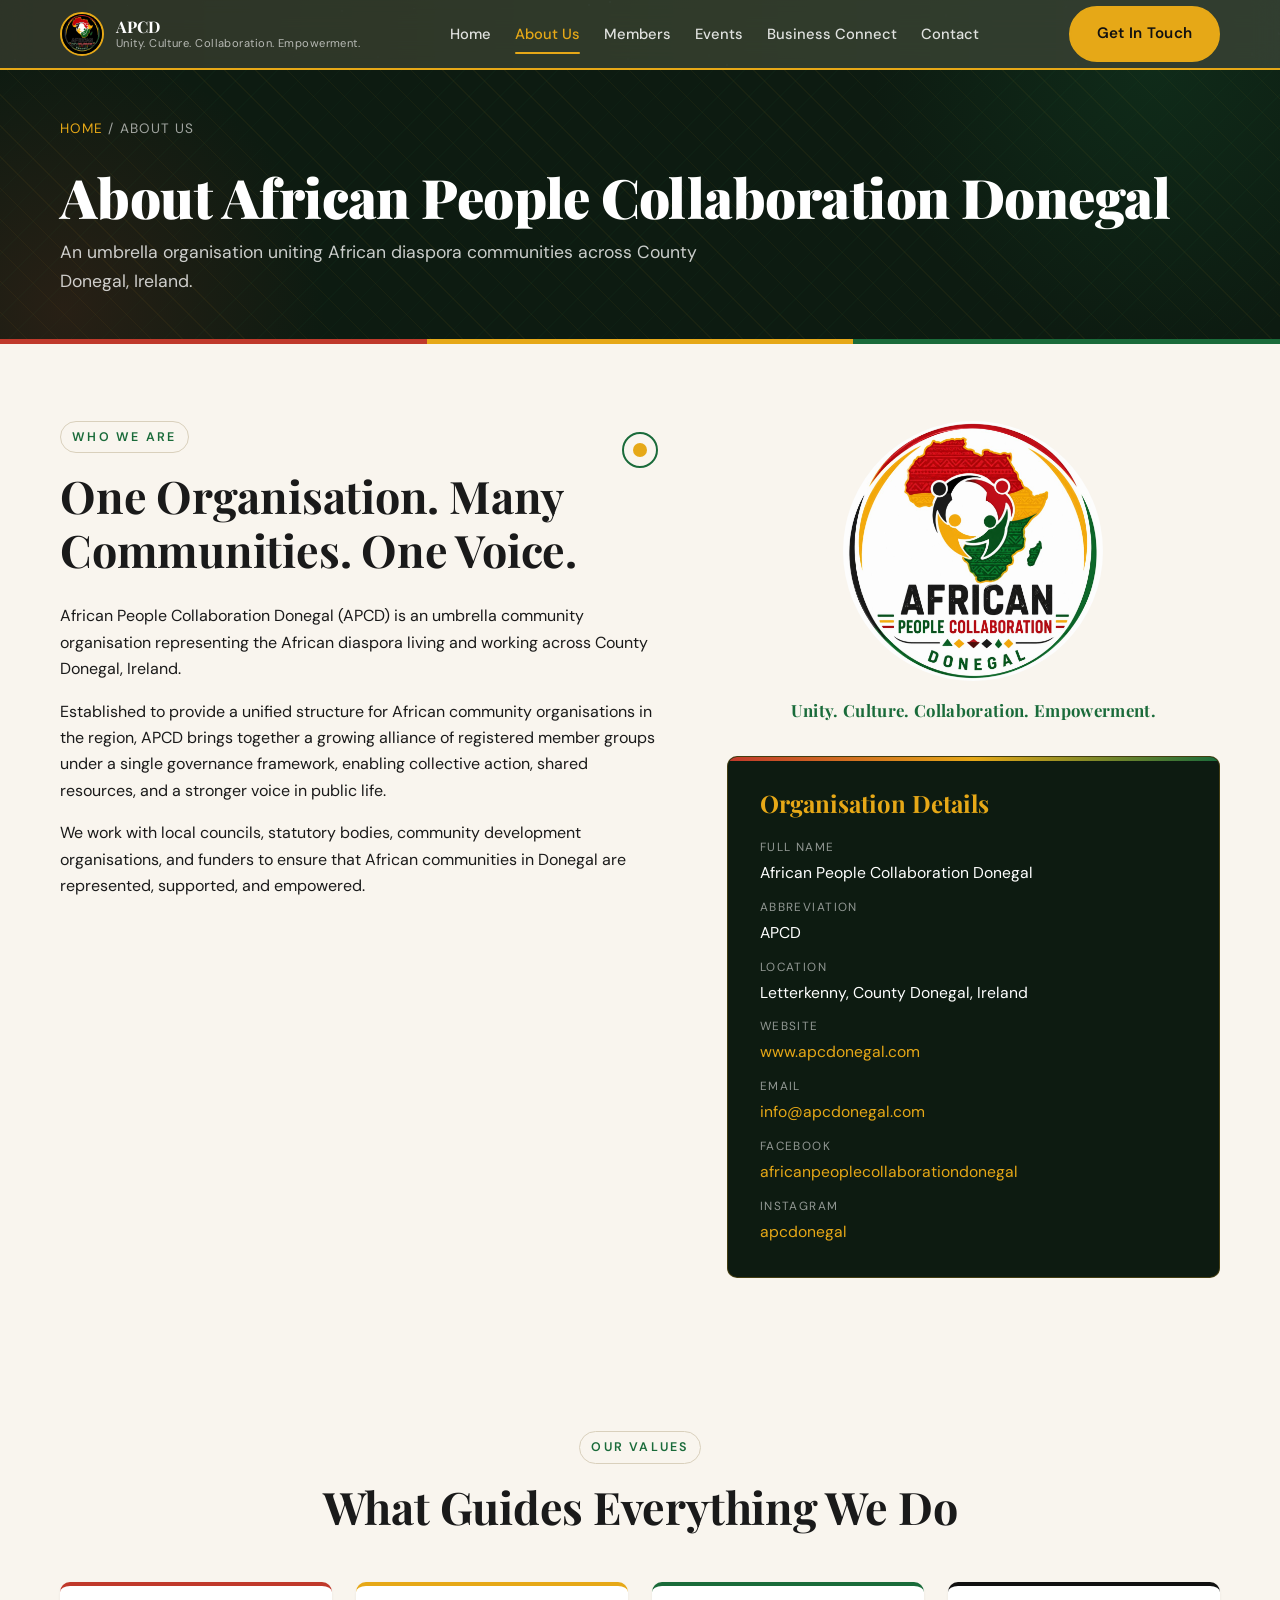
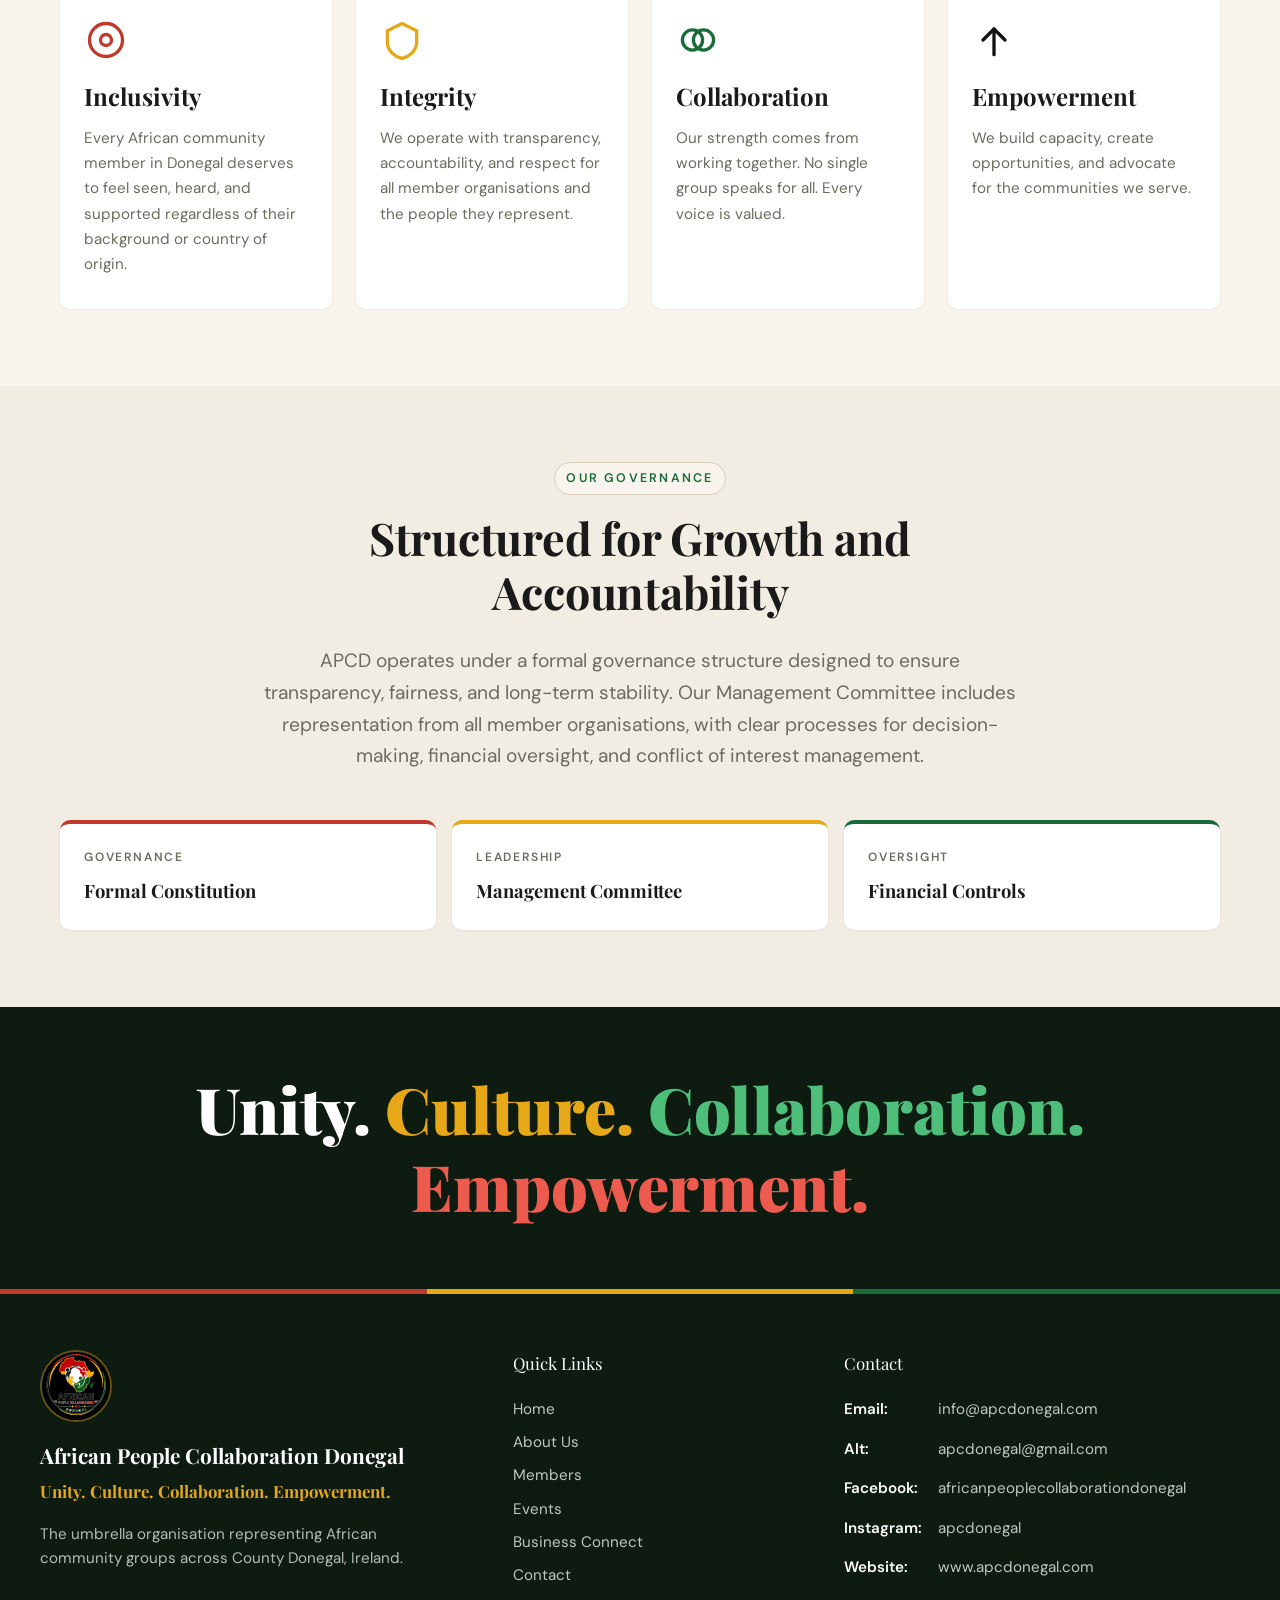
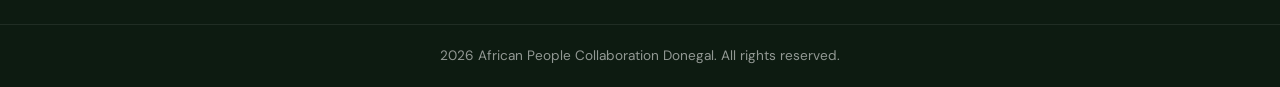
==== commit 4383ab7e: "Remove fixed member count references, replace with growth language" ====
--- a/about.html
+++ b/about.html
@@ -78,7 +78,7 @@
       <div class="container banner__inner">
         <p class="breadcrumb"><a href="index.html">Home</a> / About Us</p>
         <h1>About African People Collaboration Donegal</h1>
-        <p class="banner__sub">An umbrella organisation uniting six African diaspora communities across County Donegal, Ireland.</p>
+        <p class="banner__sub">An umbrella organisation uniting African diaspora communities across County Donegal, Ireland.</p>
       </div>
       <div class="pan-stripe" style="position:absolute; left:0; right:0; bottom:0;" aria-hidden="true"></div>
     </section>
@@ -96,9 +96,10 @@
           </p>
           <p class="fade-in">
             Established to provide a unified structure for African community
-            organisations in the region, APCD brings together six registered
-            member groups under a single governance framework, enabling collective
-            action, shared resources, and a stronger voice in public life.
+            organisations in the region, APCD brings together a growing alliance
+            of registered member groups under a single governance framework,
+            enabling collective action, shared resources, and a stronger voice
+            in public life.
           </p>
           <p class="fade-in">
             We work with local councils, statutory bodies, community development
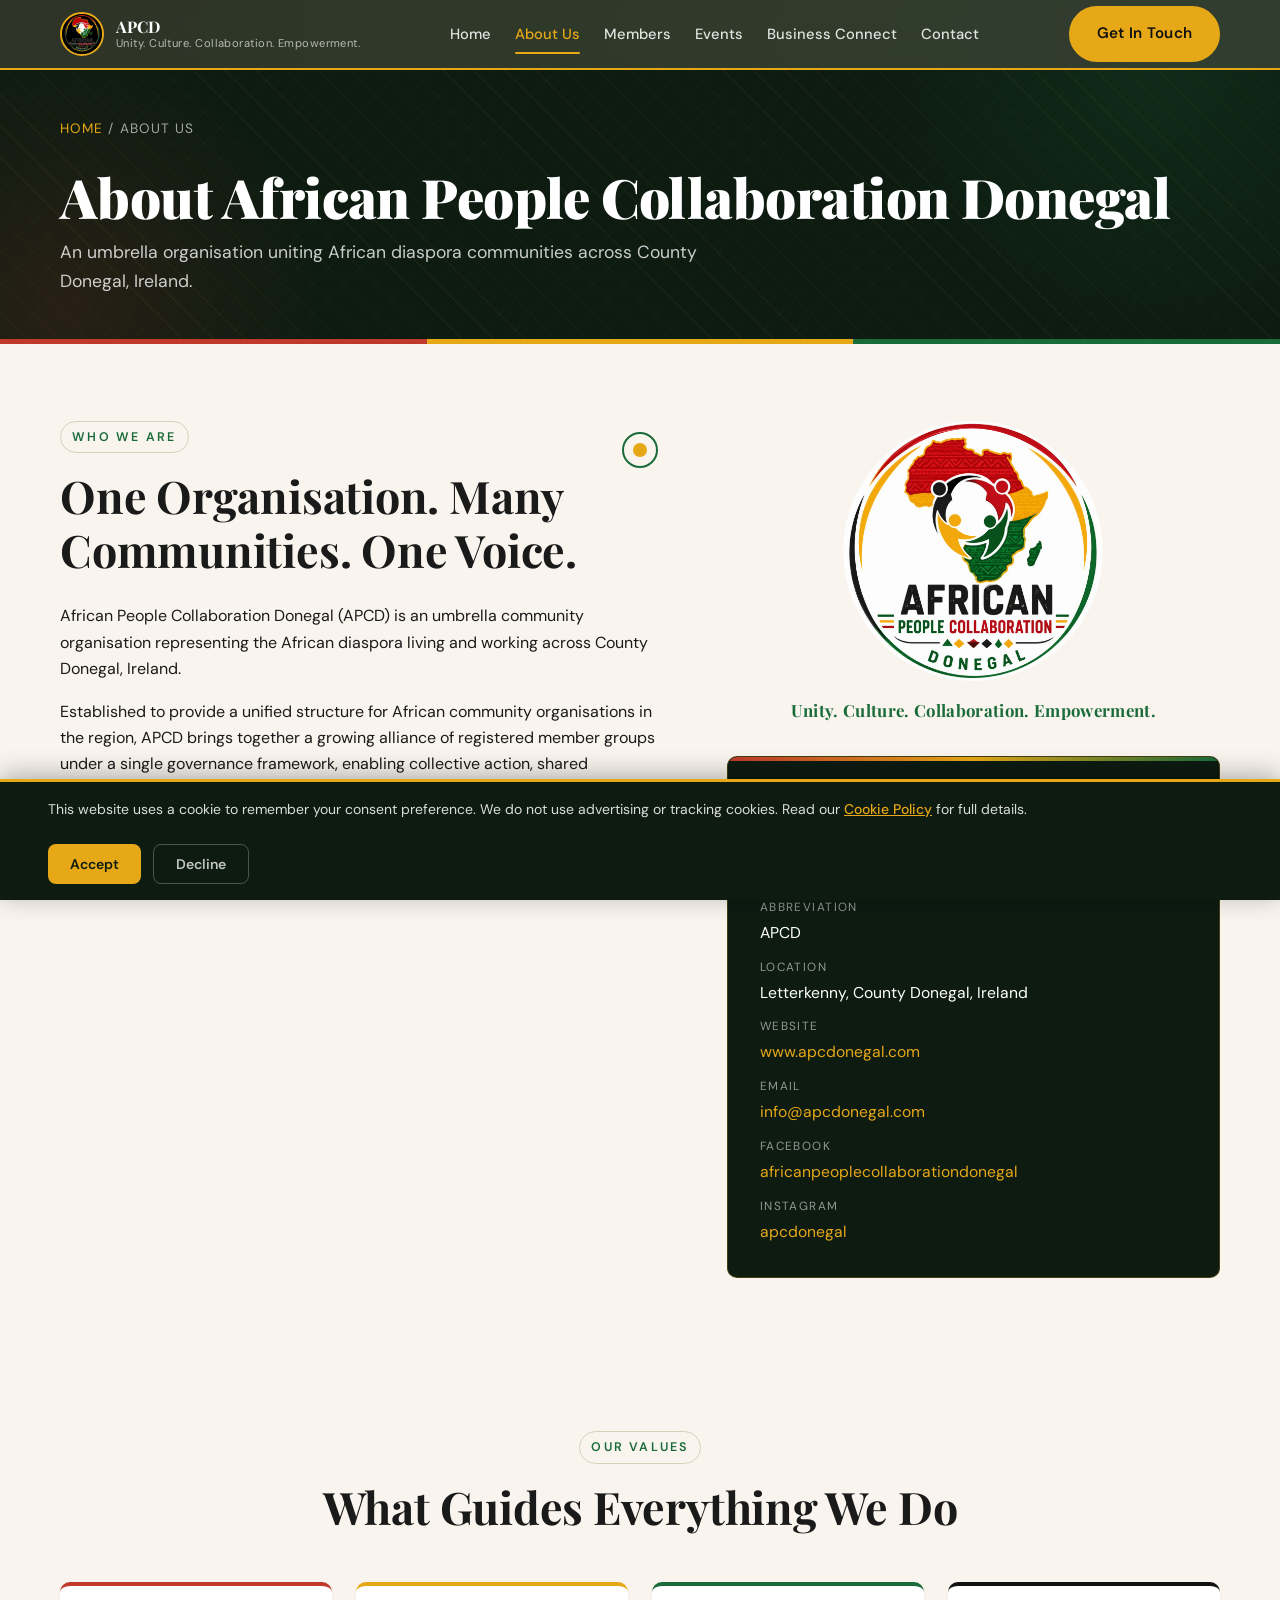
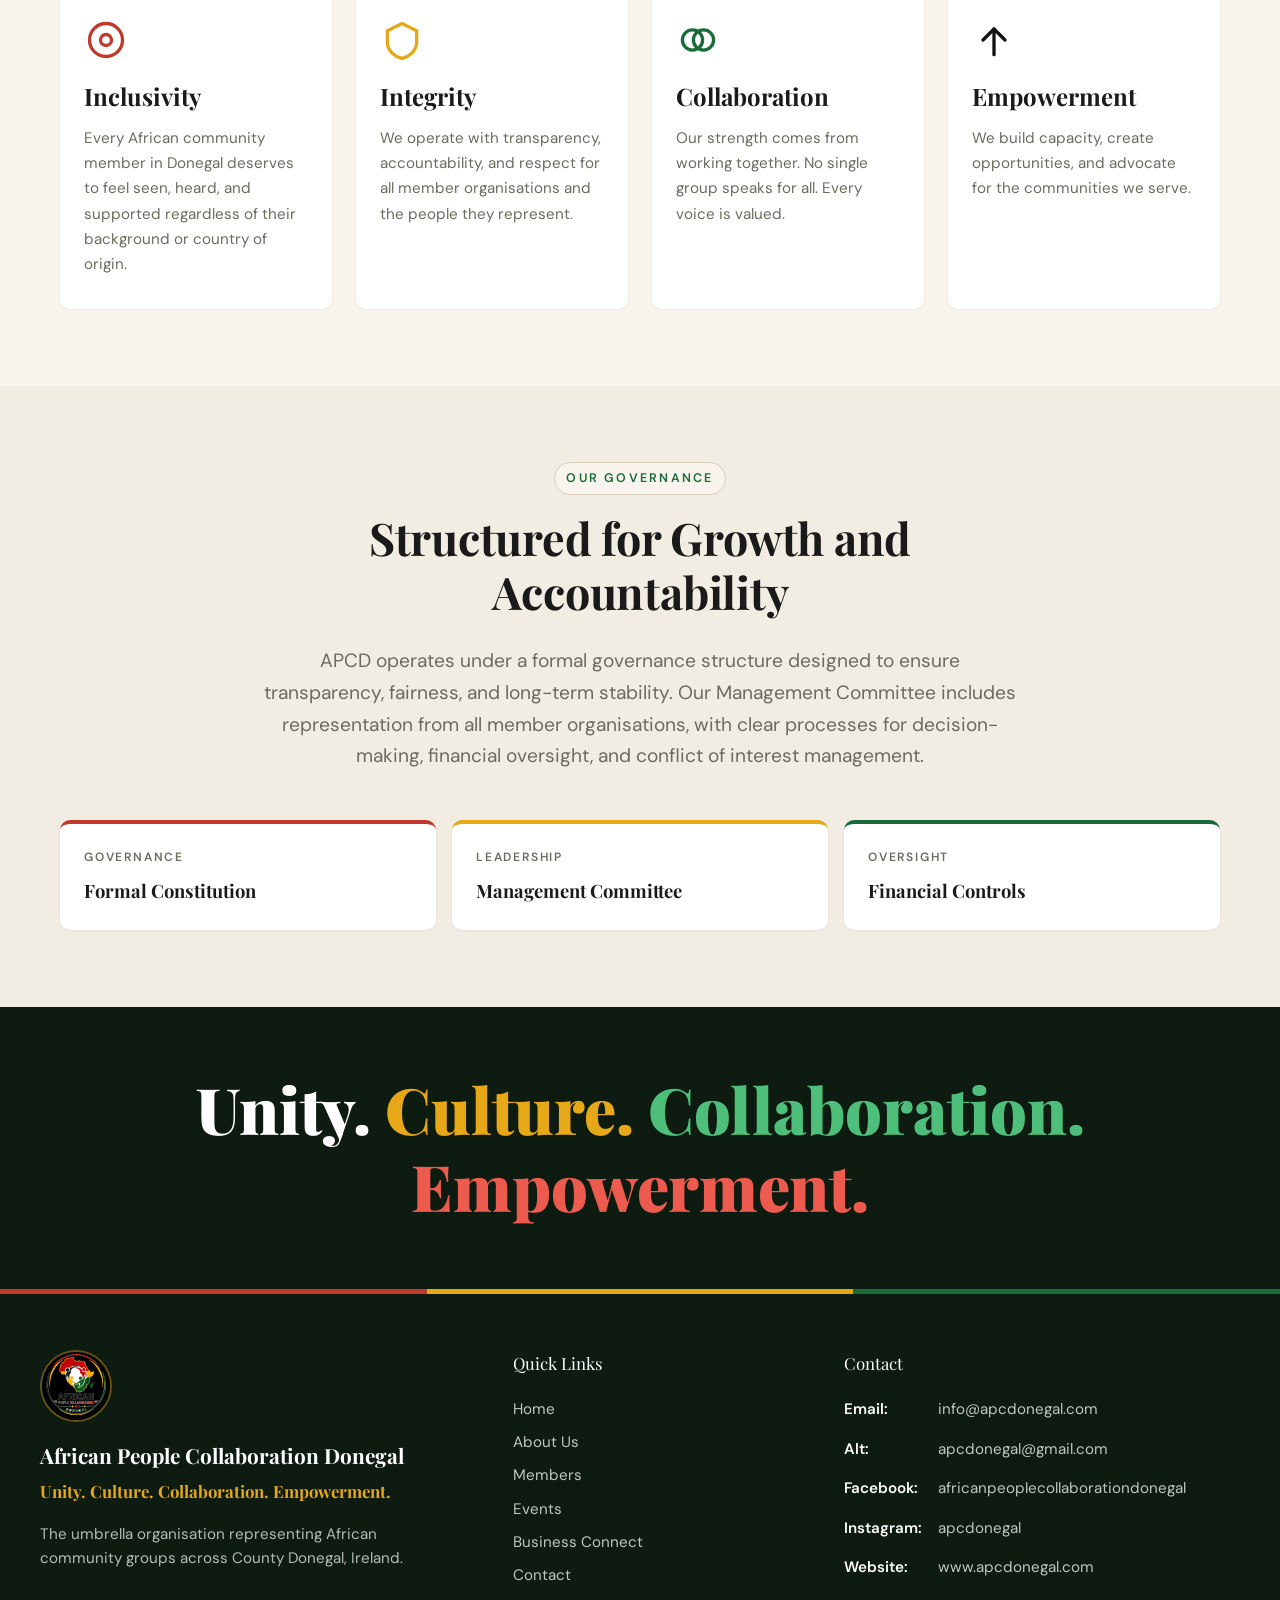
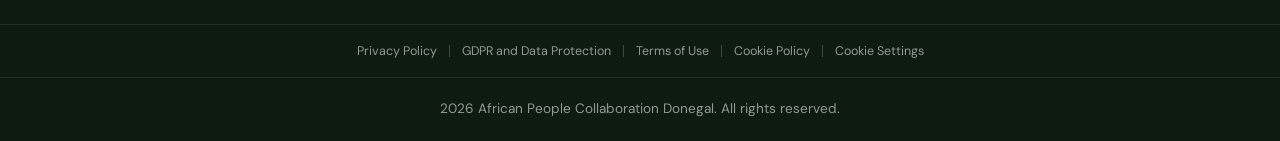
==== commit 3c485353: "Add legal pages, cookie consent banner and footer legal links Co-authored-by: Cursor <cursoragent@cu" ====
--- a/about.html
+++ b/about.html
@@ -291,6 +291,18 @@
       </div>
     </div>
 
+    <div class="footer-legal-row">
+      <a href="privacy.html">Privacy Policy</a>
+      <span class="footer-legal-divider"></span>
+      <a href="gdpr.html">GDPR and Data Protection</a>
+      <span class="footer-legal-divider"></span>
+      <a href="terms.html">Terms of Use</a>
+      <span class="footer-legal-divider"></span>
+      <a href="cookies.html">Cookie Policy</a>
+      <span class="footer-legal-divider"></span>
+      <a href="#" id="cookie-settings-link">Cookie Settings</a>
+    </div>
+
     <div class="footer__bottom">
       <span data-year>2025</span> African People Collaboration Donegal. All rights reserved.
     </div>
--- a/css/styles.css
+++ b/css/styles.css
@@ -1759,3 +1759,225 @@
   pointer-events: none;
   transition: opacity 2s ease;
 }
+
+/* Flyer Display */
+.flyer-display {
+  margin: 2rem 0;
+}
+.flyer-embed-wrapper {
+  width: 100%;
+  border: 1px solid var(--border);
+  border-radius: var(--radius-md);
+  overflow: hidden;
+  background: var(--light-bg);
+}
+.flyer-embed-wrapper object { display: block; }
+.flyer-fallback {
+  padding: 2rem;
+  text-align: center;
+  font-size: 0.95rem;
+  color: var(--muted);
+  line-height: 1.7;
+}
+.flyer-download-link {
+  color: var(--gold);
+  font-weight: 600;
+  text-decoration: underline;
+}
+.flyer-actions {
+  display: flex;
+  gap: 1rem;
+  margin-top: 1rem;
+  flex-wrap: wrap;
+}
+@media (max-width: 480px) {
+  /* Mobile: fit the whole 17:40 banner inside the viewport, no chrome. */
+  .flyer-embed-wrapper {
+    width: min(100%, calc((100vh - 8rem) * 17 / 40));
+    aspect-ratio: 17 / 40;
+    margin-inline: auto;
+    border: none;
+    border-radius: 0;
+    background: transparent;
+    overflow: visible;
+  }
+  .flyer-embed-wrapper object {
+    width: 100%;
+    height: 100%;
+  }
+  .flyer-actions {
+    flex-direction: column;
+    justify-content: center;
+  }
+  .flyer-actions a { text-align: center; }
+}
+
+/* ---------- 16. Legal Pages ---------- */
+.legal-content {
+  max-width: 800px;
+  margin: 0 auto;
+  padding: clamp(2rem, 6vw, 4rem) clamp(1.5rem, 5vw, 3rem);
+}
+.legal-content h2 {
+  font-family: 'Playfair Display', serif;
+  font-size: clamp(1.2rem, 2.5vw, 1.6rem);
+  font-weight: 700;
+  color: var(--text);
+  margin: 2.5rem 0 0.75rem;
+  padding-top: 0.5rem;
+  border-top: 2px solid var(--border);
+}
+.legal-content h2:first-of-type {
+  margin-top: 0;
+  border-top: none;
+}
+.legal-content p {
+  font-size: 0.95rem;
+  line-height: 1.8;
+  color: var(--text);
+  margin-bottom: 1rem;
+}
+.legal-content ul {
+  margin: 0.5rem 0 1rem 1.25rem;
+  padding: 0;
+  list-style: disc;
+}
+.legal-content ul li {
+  font-size: 0.95rem;
+  line-height: 1.8;
+  color: var(--text);
+  margin-bottom: 0.4rem;
+}
+.legal-content a {
+  color: var(--green);
+  text-decoration: underline;
+}
+.legal-content a:hover {
+  color: var(--gold);
+}
+.legal-last-updated {
+  display: inline-block;
+  font-size: 0.8rem;
+  color: var(--muted);
+  background: var(--light-bg);
+  border-left: 3px solid var(--gold);
+  padding: 6px 12px;
+  border-radius: 0 6px 6px 0;
+  margin-bottom: 2rem;
+}
+.legal-contact-box {
+  background: var(--light-bg);
+  border: 1px solid var(--border);
+  border-left: 4px solid var(--green);
+  border-radius: 0 var(--radius-md) var(--radius-md) 0;
+  padding: 1.25rem 1.5rem;
+  margin: 2rem 0;
+}
+.legal-contact-box p {
+  margin: 0;
+  font-size: 0.9rem;
+}
+
+/* ---------- 17. Footer Legal Row ---------- */
+.footer-legal-row {
+  border-top: 1px solid rgba(255, 255, 255, 0.08);
+  padding: 1rem clamp(1rem, 5vw, 3rem);
+  display: flex;
+  flex-wrap: wrap;
+  justify-content: center;
+  align-items: center;
+  gap: 0.5rem 0;
+}
+.footer-legal-row a {
+  color: rgba(255, 255, 255, 0.55);
+  font-size: 0.78rem;
+  padding: 0 0.75rem;
+  transition: color 0.2s;
+  white-space: nowrap;
+}
+.footer-legal-row a:hover {
+  color: var(--gold);
+}
+.footer-legal-divider {
+  width: 1px;
+  height: 12px;
+  background: rgba(255, 255, 255, 0.2);
+  display: inline-block;
+}
+@media (max-width: 600px) {
+  .footer-legal-row {
+    flex-direction: column;
+    align-items: center;
+    gap: 0.5rem;
+  }
+  .footer-legal-divider { display: none; }
+}
+
+/* ---------- 18. Cookie Consent Banner ---------- */
+#cookie-banner {
+  position: fixed;
+  bottom: 0;
+  left: 0;
+  right: 0;
+  z-index: 2000;
+  background: var(--dark-bg);
+  border-top: 3px solid var(--gold);
+  padding: 1rem clamp(1rem, 5vw, 3rem);
+  box-shadow: 0 -4px 24px rgba(0, 0, 0, 0.3);
+}
+.cookie-banner-inner {
+  max-width: 1200px;
+  margin: 0 auto;
+  display: flex;
+  align-items: center;
+  justify-content: space-between;
+  gap: 1.5rem;
+  flex-wrap: wrap;
+}
+.cookie-banner-text p {
+  color: rgba(255, 255, 255, 0.85);
+  font-size: 0.875rem;
+  line-height: 1.6;
+  margin: 0;
+}
+.cookie-banner-text a {
+  color: var(--gold);
+  text-decoration: underline;
+  font-weight: 500;
+}
+.cookie-banner-actions {
+  display: flex;
+  gap: 0.75rem;
+  flex-shrink: 0;
+}
+.cookie-btn {
+  font-family: 'DM Sans', sans-serif;
+  font-size: 0.875rem;
+  font-weight: 600;
+  padding: 10px 22px;
+  border-radius: 8px;
+  border: none;
+  cursor: pointer;
+  transition: opacity 0.2s;
+}
+.cookie-btn:hover { opacity: 0.88; }
+.cookie-btn-accept {
+  background: var(--gold);
+  color: var(--dark-bg);
+}
+.cookie-btn-decline {
+  background: transparent;
+  color: rgba(255, 255, 255, 0.75);
+  border: 1.5px solid rgba(255, 255, 255, 0.25);
+}
+@media (max-width: 600px) {
+  .cookie-banner-inner {
+    flex-direction: column;
+    align-items: flex-start;
+  }
+  .cookie-banner-actions { width: 100%; }
+  .cookie-btn {
+    flex: 1;
+    text-align: center;
+  }
+}
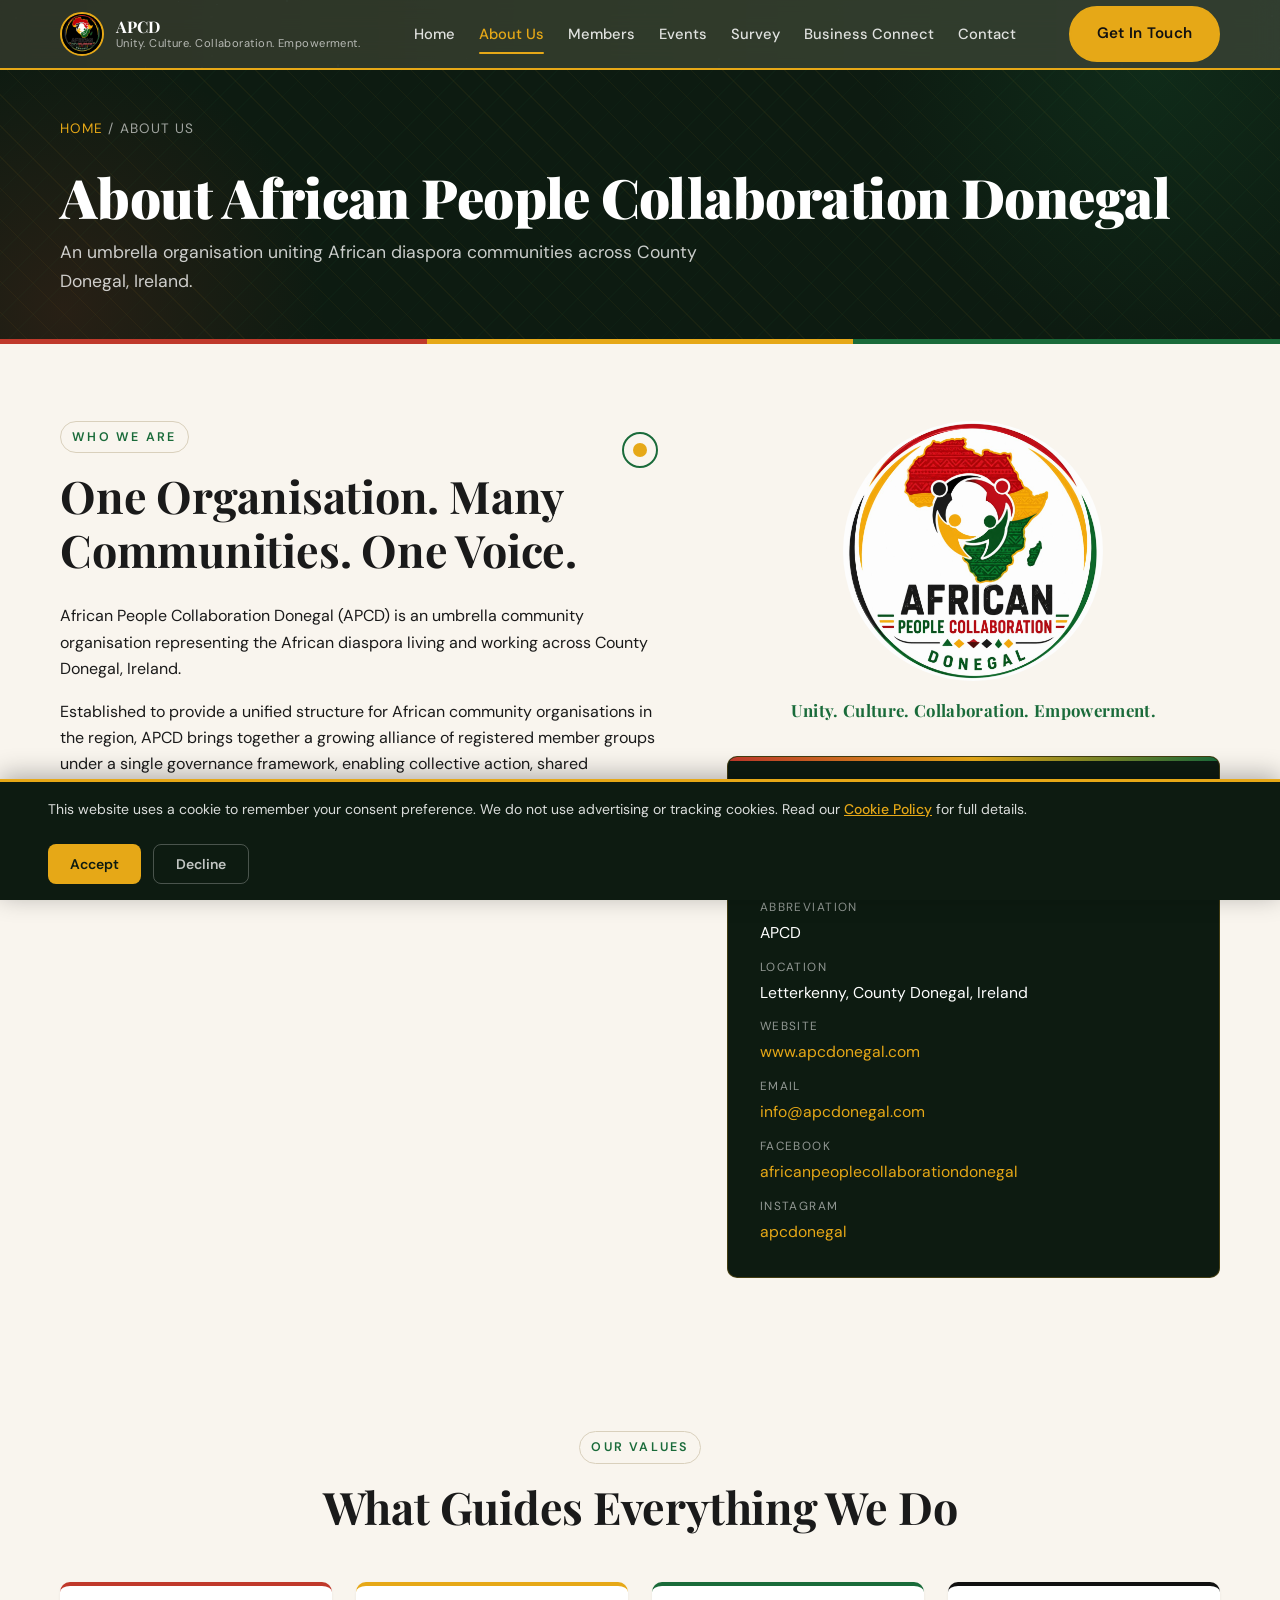
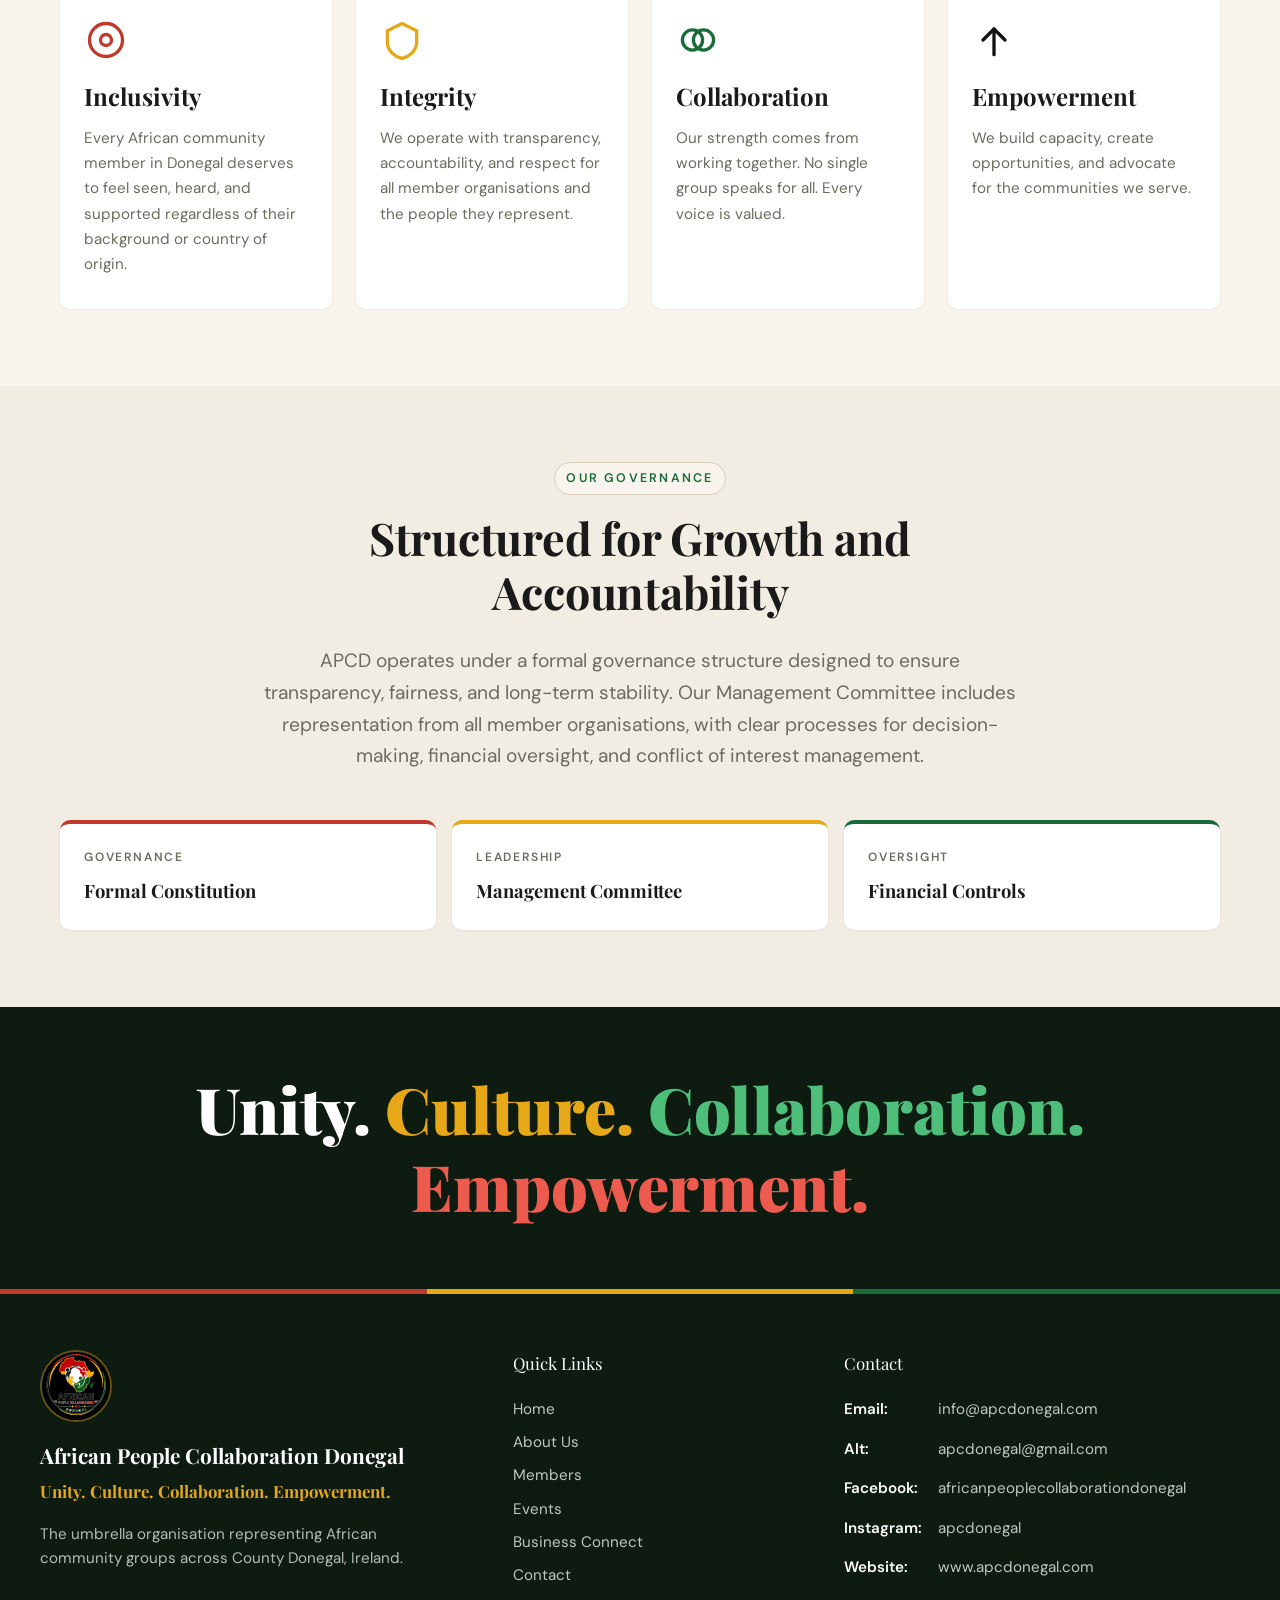
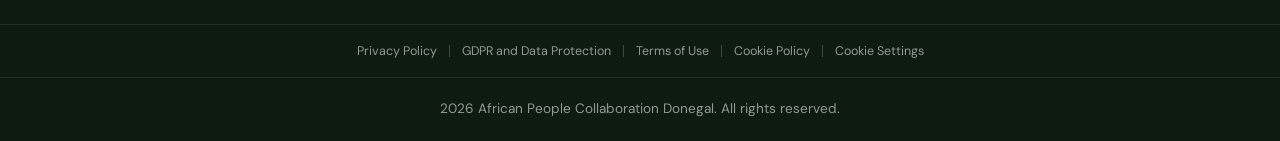
==== commit c34b5c34: "Fix survey rendering - move questions to static HTML" ====
--- a/about.html
+++ b/about.html
@@ -48,6 +48,7 @@
           <li><a href="about.html"     data-nav-link>About Us</a></li>
           <li><a href="members.html"   data-nav-link>Members</a></li>
           <li><a href="events.html"    data-nav-link>Events</a></li>
+          <li><a href="survey.html"    data-nav-link>Survey</a></li>
           <li><a href="business.html"  data-nav-link>Business Connect</a></li>
           <li><a href="contact.html"   data-nav-link>Contact</a></li>
         </ul>
@@ -65,6 +66,7 @@
       <a href="about.html"    data-nav-link>About Us</a>
       <a href="members.html"  data-nav-link>Members</a>
       <a href="events.html"   data-nav-link>Events</a>
+      <a href="survey.html"   data-nav-link>Survey</a>
       <a href="business.html" data-nav-link>Business Connect</a>
       <a href="contact.html"  data-nav-link>Contact</a>
       <a class="btn btn--primary" href="contact.html">Get In Touch</a>
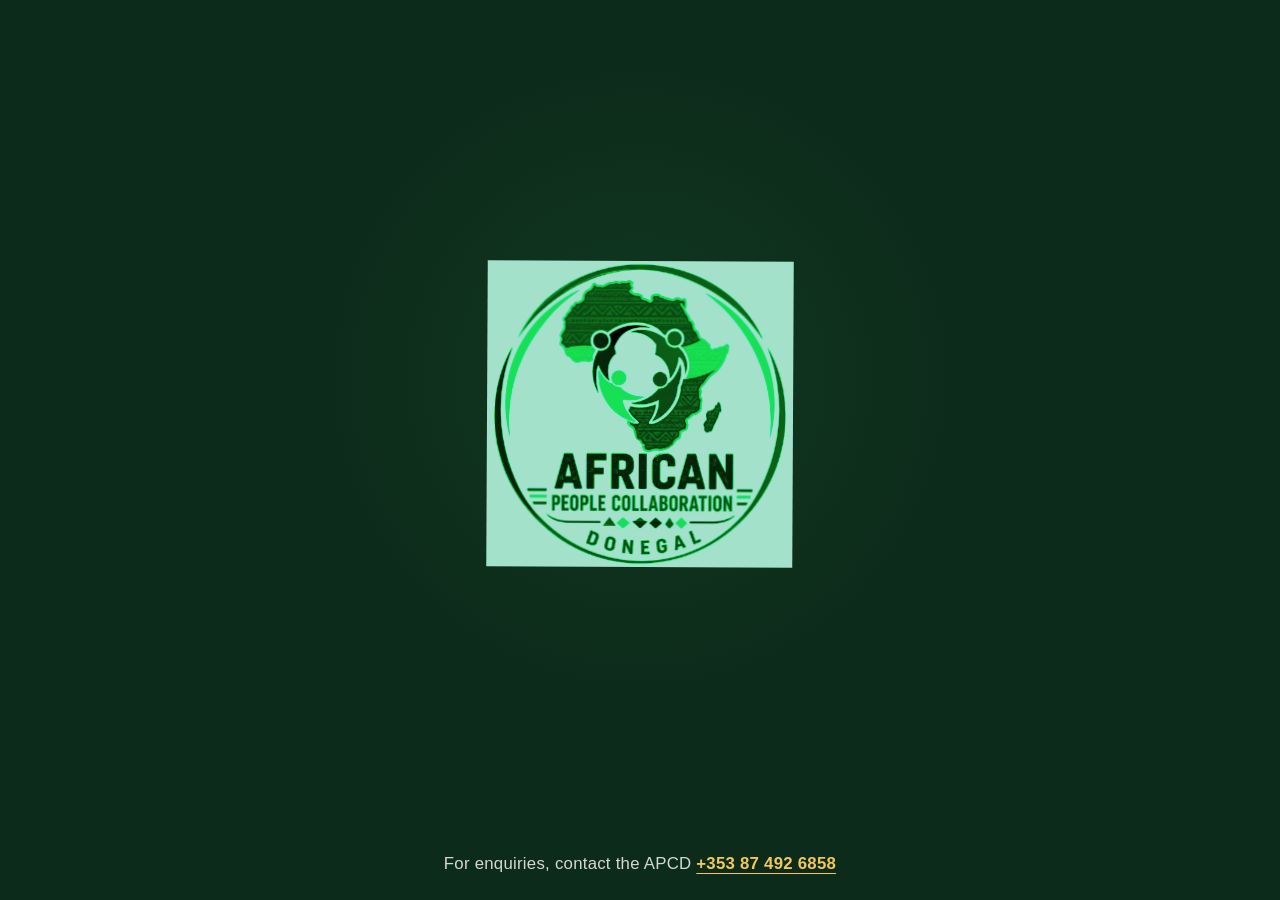
==== commit 2a8755aa: "Add Coming Soon page and redirect all pages" ====
--- a/about.html
+++ b/about.html
@@ -2,6 +2,7 @@
 <html lang="en">
 <head>
   <meta charset="UTF-8">
+  <meta http-equiv="refresh" content="0; url=coming-soon.html">
   <meta name="viewport" content="width=device-width, initial-scale=1.0">
   <meta name="description" content="About African People Collaboration Donegal (APCD), an umbrella community organisation representing African diaspora groups across County Donegal, Ireland.">
   <meta name="theme-color" content="#0D1B11">
